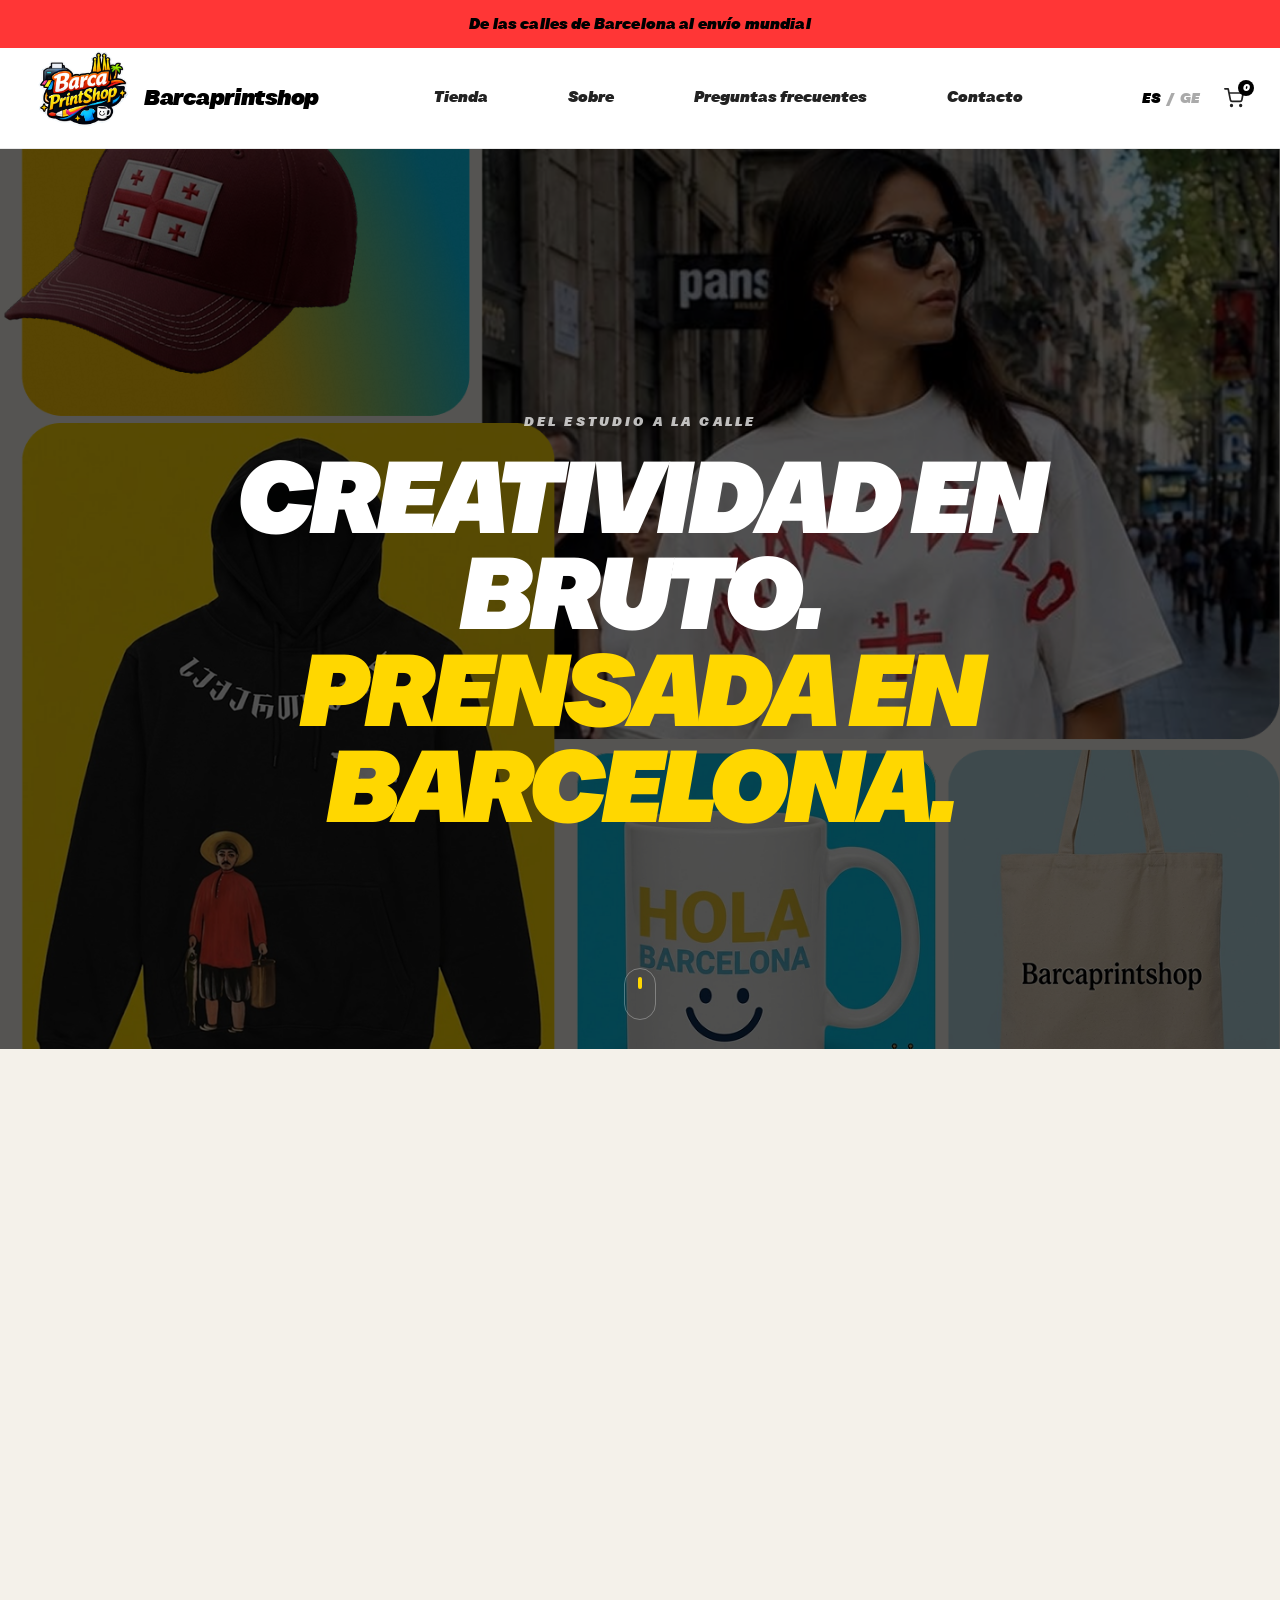
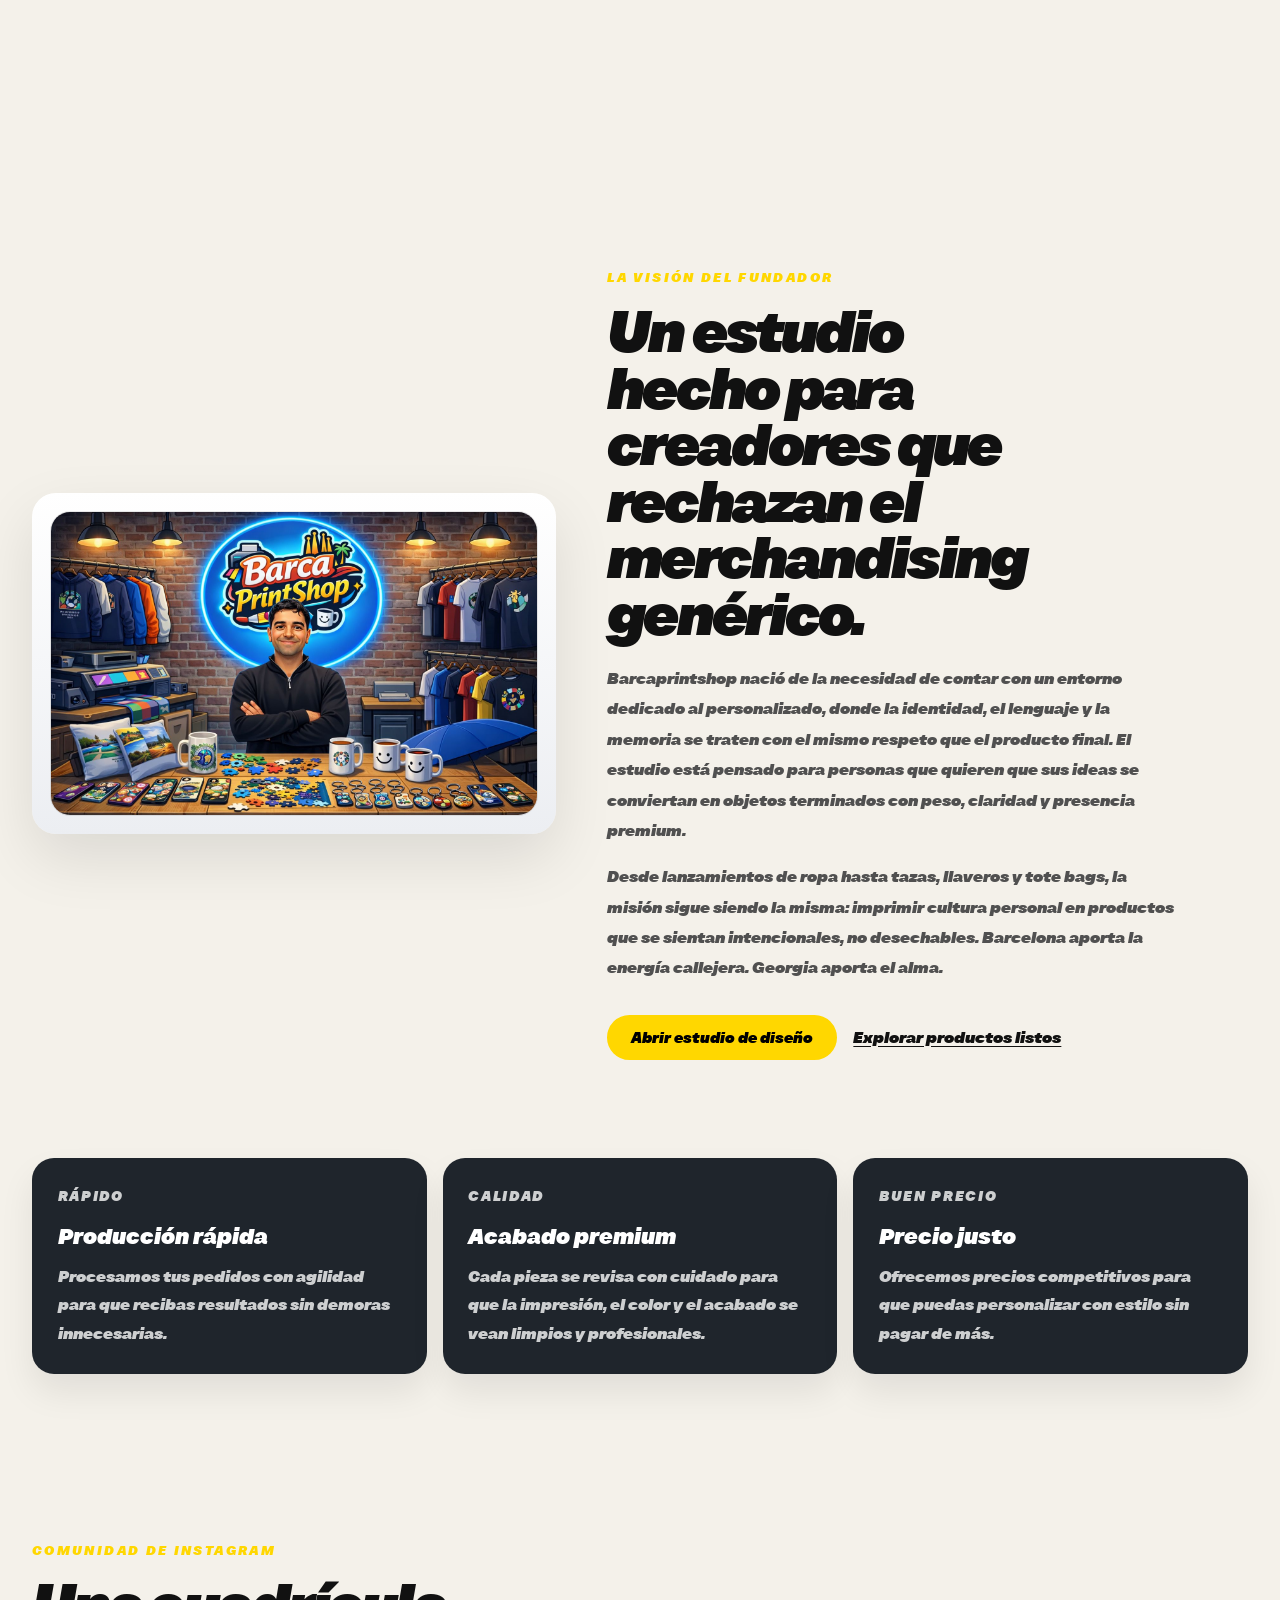
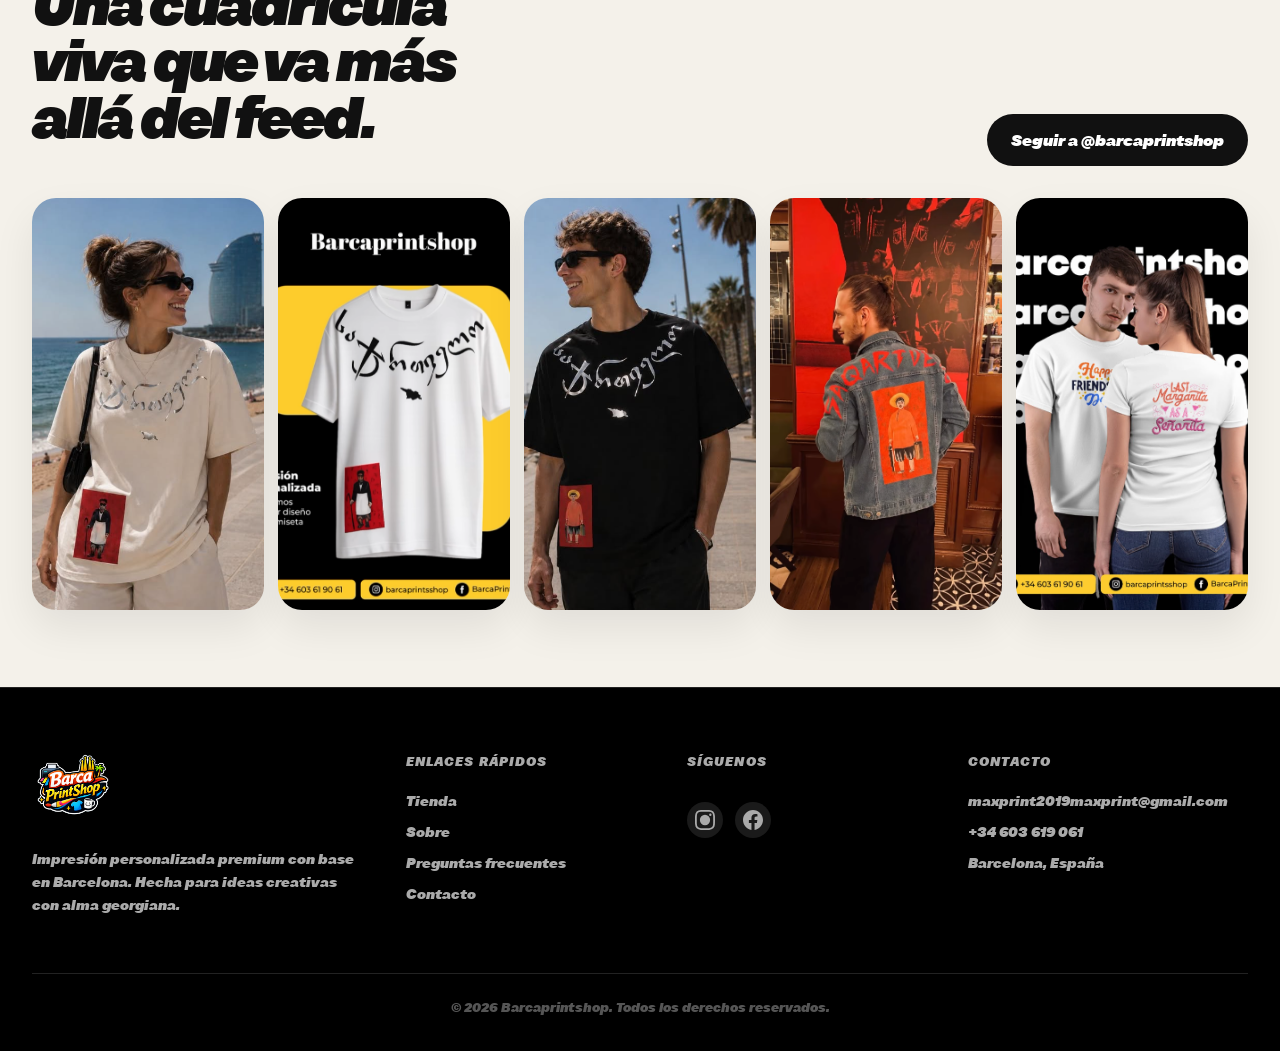
==== about.html @ f702f8ed "Add about us video to the project" ====
<!DOCTYPE html>
<html lang="es">
<head>
    <meta charset="UTF-8">
    <meta name="viewport" content="width=device-width, initial-scale=1.0">
    <meta name="description" content="Descubre la historia de Barcaprintshop: streetwear y artículos personalizados premium, nacidos en Barcelona y con raíces georgianas.">
    <meta name="robots" content="index, follow">
    <meta property="og:title" content="Sobre Barcaprintshop">
    <meta property="og:description" content="Del estudio a la calle: Barcaprintshop mezcla la cultura urbana de Barcelona con la herencia georgiana.">
    <meta property="og:type" content="website">
    <meta property="og:url" content="https://barcaprintshop.com/about.html">
    <meta property="og:image" content="images/heroimagefr.png">
    <meta name="twitter:card" content="summary_large_image">
    <meta name="twitter:title" content="Sobre Barcaprintshop">
    <meta name="twitter:description" content="Streetwear premium y artículos personalizados con energía de Barcelona y raíces georgianas.">
    <meta name="theme-color" content="#111111">

    <title>Sobre | Barcaprintshop</title>
    <link rel="icon" type="image/png" href="images/barclalogo.png">
    <link rel="canonical" href="https://barcaprintshop.com/about.html">
    <link rel="stylesheet" href="style.css">
    <link rel="stylesheet" href="about.css">
</head>
<body class="about-page">

    <div class="announce-bar" role="banner" aria-label="Anuncios">
        <div class="announce-msg" id="announce-msg">
            <span data-es="De las calles de Barcelona al envío mundial" data-ge="ბარსელონის ქუჩებიდან მსოფლიო მიწოდებამდე">
                <svg width="20" height="20" viewBox="0 0 20 20" fill="none" style="vertical-align:middle;margin-right:6px;">
                    <circle cx="10" cy="10" r="9" stroke="#111" stroke-width="2" fill="none"/>
                    <rect x="9.2" y="4" width="1.6" height="6.5" rx="0.8" fill="#111"/>
                    <rect x="10.1" y="10.1" width="5.2" height="1.6" rx="0.8" transform="rotate(45 10.1 10.1)" fill="#111"/>
                </svg>
                De las calles de Barcelona al envío mundial
            </span>
        </div>
    </div>

    <header class="navbar" id="navbar">
        <div class="navbar-container">
            <a href="index.html" class="navbar-logo">
                <div class="brand-wrapper">
                    <img src="images/barclalogo.png" alt="Logotipo de Barcaprintshop" class="logo-img">
                    <span class="brand-name">Barcaprintshop</span>
                </div>
            </a>

            <nav class="nav-menu" aria-label="Navegación principal">
                <a href="index.html#shop" class="nav-link" data-es="Tienda" data-ge="მაღაზია">Tienda</a>
                <a href="about.html" class="nav-link" data-es="Sobre" data-ge="ჩვენს შესახებ">Sobre</a>
                <a href="index.html#faq" class="nav-link" data-es="Preguntas frecuentes" data-ge="ხშირად დასმული კითხვები">Preguntas frecuentes</a>
                <a href="index.html#contact" class="nav-link" data-es="Contacto" data-ge="კონტაქტი">Contacto</a>
            </nav>

            <div class="navbar-actions">
                <div class="lang-switcher" role="group" aria-label="Idioma">
                    <button class="lang-btn active" data-lang="es">ES</button>
                    <span class="lang-sep">/</span>
                    <button class="lang-btn" data-lang="ge">GE</button>
                </div>

                <button class="cart-btn" aria-label="Carrito de compra">
                    <svg width="20" height="20" viewBox="0 0 24 24" fill="none" stroke="currentColor" stroke-width="2" stroke-linecap="round" stroke-linejoin="round">
                        <circle cx="9" cy="21" r="1"></circle>
                        <circle cx="20" cy="21" r="1"></circle>
                        <path d="M1 1h4l2.68 13.39a2 2 0 0 0 2 1.61h9.72a2 2 0 0 0 2-1.61L23 6H6"></path>
                    </svg>
                    <span class="cart-count">0</span>
                </button>

                <button class="hamburger" aria-label="Abrir menú" aria-expanded="false">
                    <span></span>
                    <span></span>
                    <span></span>
                </button>
            </div>
        </div>
    </header>

    <div class="mobile-menu" aria-hidden="true">
        <nav class="mobile-nav">
            <a href="index.html#shop" class="mobile-nav-link" data-es="Tienda" data-ge="მაღაზია">Tienda</a>
            <a href="about.html" class="mobile-nav-link" data-es="Sobre" data-ge="ჩვენს შესახებ">Sobre</a>
            <a href="index.html#faq" class="mobile-nav-link" data-es="Preguntas frecuentes" data-ge="ხშირად დასმული კითხვები">Preguntas frecuentes</a>
            <a href="index.html#contact" class="mobile-nav-link" data-es="Contacto" data-ge="კონტაქტი">Contacto</a>
        </nav>
    </div>

    <main>
        <section class="about-film-hero" id="about-film-hero">
            <div class="about-film-stage">
                <div class="about-film-frame" id="about-film-frame">
                    <video class="about-film-video" preload="auto" playsinline muted loop autoplay poster="images/heroimage.png">
                        <source src="videos/aboutus.mp4" type="video/mp4">
                    </video>
                    <div class="about-film-overlay"></div>
                    <div class="about-film-copy">
                        <p class="about-film-kicker" data-es="Del estudio a la calle" data-ge="სტუდიიდან ქუჩებამდე">Del estudio a la calle</p>
                        <h1 class="about-film-title">
                            <span class="about-film-title-white" data-es="CREATIVIDAD EN BRUTO." data-ge="ულიმიტო კრეატიულობა">CREATIVIDAD EN BRUTO.</span>
                            <span class="about-film-title-yellow" data-es="PRENSADA EN BARCELONA." data-ge="ბარსელონაში.">PRENSADA EN BARCELONA.</span>
                        </h1>
                    </div>
                    <div class="about-film-scroll" aria-hidden="true">
                        <span></span>
                    </div>
                </div>
            </div>
        </section>

        <section class="about-founder about-section-shell">
            <div class="about-founder-grid">
                <div class="about-founder-copy about-scroll-in">
                    <p class="about-foundation-label" data-es="La visión del fundador" data-ge="დამფუძნებლის ხედვა">La visión del fundador</p>
                    <h2 class="about-founder-title" data-es="Un estudio hecho para creadores que rechazan el merchandising genérico." data-ge="სტუდია, რომელიც შექმნილია შემოქმედებისთვის, ვინც უარს ამბობს გენერიკულ მერჩენდაიზზე.">Un estudio hecho para creadores que rechazan el merchandising genérico.</h2>
                    <p class="about-founder-lead" data-es="Barcaprintshop nació de la necesidad de contar con un entorno dedicado al personalizado, donde la identidad, el lenguaje y la memoria se traten con el mismo respeto que el producto final. El estudio está pensado para personas que quieren que sus ideas se conviertan en objetos terminados con peso, claridad y presencia premium." data-ge="Barcaprintshop დაიბადა პერსონალიზებულ სამუშაო სივრცეზე მოთხოვნილებიდან, სადაც იდენტობას, ენასა და მეხსიერებას ისეთივე პატივისცემით ეპყრობიან, როგორც საბოლოო პროდუქტს. სტუდია გათვლილია ადამიანებზე, რომელთაც სურთ, რომ მათი იდეები იქცეს დასრულებულ ობიექტებად, რომლებსაც აქვთ სიმძიმე, სიცხადე და პრემიუმ იერი.">
                        Barcaprintshop nació de la necesidad de contar con un entorno dedicado al personalizado, donde la identidad, el lenguaje y la memoria se traten con el mismo respeto que el producto final. El estudio está pensado para personas que quieren que sus ideas se conviertan en objetos terminados con peso, claridad y presencia premium.
                    </p>
                    <p class="about-founder-body" data-es="Desde lanzamientos de ropa hasta tazas, llaveros y tote bags, la misión sigue siendo la misma: imprimir cultura personal en productos que se sientan intencionales, no desechables. Barcelona aporta la energía callejera. Georgia aporta el alma." data-ge="ტანსაცმლის კოლექციებიდან ფინჯნებამდე, გასაღების საკიდებამდე და ტოტე ჩანთებამდე, მისია იგივე რჩება: პირადი კულტურის გადატანა პროდუქტებში, რომლებიც მიზანმიმართულად და არა ერთჯერადად იგრძნობა. ბარსელონა ქუჩის ენერგიას აძლევს, საქართველო კი სულს.">
                        Desde lanzamientos de ropa hasta tazas, llaveros y tote bags, la misión sigue siendo la misma: imprimir cultura personal en productos que se sientan intencionales, no desechables. Barcelona aporta la energía callejera. Georgia aporta el alma.
                    </p>
                    <div class="about-founder-actions">
                        <a href="designer.html" class="btn btn-yellow" data-es="Abrir estudio de diseño" data-ge="დიზაინის სტუდიის გახსნა">Abrir estudio de diseño</a>
                        <a href="index.html#shop" class="about-founder-link" data-es="Explorar productos listos" data-ge="მზად პროდუქციების დათვალიერება">Explorar productos listos</a>
                    </div>
                </div>
                <div class="about-founder-card about-scroll-in">
                    <div class="about-founder-media">
                        <img src="images/index-end.jpeg" alt="Entorno del estudio del fundador en Barcaprintshop">
                    </div>
                </div>
            </div>
        </section>

        <section class="about-values about-section-shell">
            <div class="about-values-grid">
                <article class="about-value-card about-scroll-in">
                    <p class="about-value-number" data-es="Rápido" data-ge="სწრაფი">Rápido</p>
                    <h3 data-es="Producción rápida" data-ge="სწრაფი წარმოება">Producción rápida</h3>
                    <p data-es="Procesamos tus pedidos con agilidad para que recibas resultados sin demoras innecesarias." data-ge="შეკვეთებს სწრაფად ვამუშავებთ, რათა შედეგი ზედმეტი დაგვიანების გარეშე მიიღო.">Procesamos tus pedidos con agilidad para que recibas resultados sin demoras innecesarias.</p>
                </article>
                <article class="about-value-card about-scroll-in">
                    <p class="about-value-number" data-es="Calidad" data-ge="ხარისხი">Calidad</p>
                    <h3 data-es="Acabado premium" data-ge="პრემიუმ დასრულება">Acabado premium</h3>
                    <p data-es="Cada pieza se revisa con cuidado para que la impresión, el color y el acabado se vean limpios y profesionales." data-ge="ყოველი პროდუქტი ყურადღებით მოწმდება, რათა ბეჭდვა, ფერი და დასრულება სუფთა და პროფესიონალური იყოს.">Cada pieza se revisa con cuidado para que la impresión, el color y el acabado se vean limpios y profesionales.</p>
                </article>
                <article class="about-value-card about-scroll-in">
                    <p class="about-value-number" data-es="Buen precio" data-ge="კარგი ფასი">Buen precio</p>
                    <h3 data-es="Precio justo" data-ge="სამართლიანი ფასი">Precio justo</h3>
                    <p data-es="Ofrecemos precios competitivos para que puedas personalizar con estilo sin pagar de más." data-ge="ვთავაზობთ კონკურენტულ ფასებს, რათა სტილით გააკეთო პერსონალიზაცია და ზედმეტი არ გადაიხადო.">Ofrecemos precios competitivos para que puedas personalizar con estilo sin pagar de más.</p>
                </article>
            </div>
        </section>

        <section class="about-community about-section-shell">
            <div class="about-community-head about-scroll-in">
                <div class="about-community-copy">
                    <p class="about-foundation-label" data-es="Comunidad de Instagram" data-ge="ინსტაგრამ საზოგადოება">Comunidad de Instagram</p>
                    <h2 class="about-community-title" data-es="Una cuadrícula viva que va más allá del feed." data-ge="ცოცხალი ბადე, რომელიც ფიდს სცდება.">Una cuadrícula viva que va más allá del feed.</h2>
                </div>
                <a href="https://instagram.com/barcaprintshop" target="_blank" rel="noopener noreferrer" class="about-follow-btn" data-es="Seguir a @barcaprintshop" data-ge="გამოგვყევი @barcaprintshop">Seguir a @barcaprintshop</a>
            </div>

            <div class="about-community-grid" aria-label="Destacados de Instagram de Barcaprintshop">
                <a href="https://instagram.com/barcaprintshop" target="_blank" rel="noopener noreferrer" class="about-community-card about-scroll-in">
                    <img src="images/instapost1.PNG" alt="Camiseta editorial con corazón en Passeig de Gracia">
                    <span class="about-community-overlay" aria-hidden="true">
                        <svg width="26" height="26" viewBox="0 0 24 24" fill="currentColor"><path d="M12 2.163c3.204 0 3.584.012 4.85.07 3.252.148 4.771 1.691 4.919 4.919.058 1.265.069 1.645.069 4.849 0 3.205-.012 3.584-.069 4.849-.149 3.225-1.664 4.771-4.919 4.919-1.266.058-1.644.07-4.85.07-3.204 0-3.584-.012-4.849-.07-3.26-.149-4.771-1.699-4.919-4.92-.058-1.265-.07-1.644-.07-4.849 0-3.204.013-3.583.07-4.849.149-3.227 1.664-4.771 4.919-4.919 1.266-.057 1.645-.069 4.849-.069zm0-2.163c-3.259 0-3.667.014-4.947.072-4.358.2-6.78 2.618-6.98 6.98-.059 1.281-.073 1.689-.073 4.948 0 3.259.014 3.668.072 4.948.2 4.358 2.618 6.78 6.98 6.98 1.281.058 1.689.072 4.948.072 3.259 0 3.668-.014 4.948-.072 4.354-.2 6.782-2.618 6.979-6.98.059-1.28.073-1.689.073-4.948 0-3.259-.014-3.667-.072-4.947-.196-4.354-2.617-6.78-6.979-6.98-1.281-.059-1.69-.073-4.949-.073zM5.838 12a6.162 6.162 0 1 1 12.324 0 6.162 6.162 0 0 1-12.324 0zM12 16a4 4 0 1 1 0-8 4 4 0 0 1 0 8zm4.965-10.322a1.44 1.44 0 1 1 2.881.001 1.44 1.44 0 0 1-2.881-.001z"/></svg>
                    </span>
                </a>
                <a href="https://instagram.com/barcaprintshop" target="_blank" rel="noopener noreferrer" class="about-community-card about-scroll-in">
                    <img src="images/instapost4.PNG" alt="Camiseta blanca en exhibición con banner de fondo negro">
                    <span class="about-community-overlay" aria-hidden="true">
                        <svg width="26" height="26" viewBox="0 0 24 24" fill="currentColor"><path d="M12 2.163c3.204 0 3.584.012 4.85.07 3.252.148 4.771 1.691 4.919 4.919.058 1.265.069 1.645.069 4.849 0 3.205-.012 3.584-.069 4.849-.149 3.225-1.664 4.771-4.919 4.919-1.266.058-1.644.07-4.85.07-3.204 0-3.584-.012-4.849-.07-3.26-.149-4.771-1.699-4.919-4.92-.058-1.265-.07-1.644-.07-4.849 0-3.204.013-3.583.07-4.849.149-3.227 1.664-4.771 4.919-4.919 1.266-.057 1.645-.069 4.849-.069zm0-2.163c-3.259 0-3.667.014-4.947.072-4.358.2-6.78 2.618-6.98 6.98-.059 1.281-.073 1.689-.073 4.948 0 3.259.014 3.668.072 4.948.2 4.358 2.618 6.78 6.98 6.98 1.281.058 1.689.072 4.948.072 3.259 0 3.668-.014 4.948-.072 4.354-.2 6.782-2.618 6.979-6.98.059-1.28.073-1.689.073-4.948 0-3.259-.014-3.667-.072-4.947-.196-4.354-2.617-6.78-6.979-6.98-1.281-.059-1.69-.073-4.949-.073zM5.838 12a6.162 6.162 0 1 1 12.324 0 6.162 6.162 0 0 1-12.324 0zM12 16a4 4 0 1 1 0-8 4 4 0 0 1 0 8zm4.965-10.322a1.44 1.44 0 1 1 2.881.001 1.44 1.44 0 0 1-2.881-.001z"/></svg>
                    </span>
                </a>
                <a href="https://instagram.com/barcaprintshop" target="_blank" rel="noopener noreferrer" class="about-community-card about-scroll-in">
                    <img src="images/instapost2.PNG" alt="Camiseta negra con palmeras">
                    <span class="about-community-overlay" aria-hidden="true">
                        <svg width="26" height="26" viewBox="0 0 24 24" fill="currentColor"><path d="M12 2.163c3.204 0 3.584.012 4.85.07 3.252.148 4.771 1.691 4.919 4.919.058 1.265.069 1.645.069 4.849 0 3.205-.012 3.584-.069 4.849-.149 3.225-1.664 4.771-4.919 4.919-1.266.058-1.644.07-4.85.07-3.204 0-3.584-.012-4.849-.07-3.26-.149-4.771-1.699-4.919-4.92-.058-1.265-.07-1.644-.07-4.849 0-3.204.013-3.583.07-4.849.149-3.227 1.664-4.771 4.919-4.919 1.266-.057 1.645-.069 4.849-.069zm0-2.163c-3.259 0-3.667.014-4.947.072-4.358.2-6.78 2.618-6.98 6.98-.059 1.281-.073 1.689-.073 4.948 0 3.259.014 3.668.072 4.948.2 4.358 2.618 6.78 6.98 6.98 1.281.058 1.689.072 4.948.072 3.259 0 3.668-.014 4.948-.072 4.354-.2 6.782-2.618 6.979-6.98.059-1.28.073-1.689.073-4.948 0-3.259-.014-3.667-.072-4.947-.196-4.354-2.617-6.78-6.979-6.98-1.281-.059-1.69-.073-4.949-.073zM5.838 12a6.162 6.162 0 1 1 12.324 0 6.162 6.162 0 0 1-12.324 0zM12 16a4 4 0 1 1 0-8 4 4 0 0 1 0 8zm4.965-10.322a1.44 1.44 0 1 1 2.881.001 1.44 1.44 0 0 1-2.881-.001z"/></svg>
                    </span>
                </a>
                <a href="https://instagram.com/barcaprintshop" target="_blank" rel="noopener noreferrer" class="about-community-card about-scroll-in">
                    <img src="images/instapost5.PNG" alt="Chaqueta vaquera personalizada con arte rojo intenso">
                    <span class="about-community-overlay" aria-hidden="true">
                        <svg width="26" height="26" viewBox="0 0 24 24" fill="currentColor"><path d="M12 2.163c3.204 0 3.584.012 4.85.07 3.252.148 4.771 1.691 4.919 4.919.058 1.265.069 1.645.069 4.849 0 3.205-.012 3.584-.069 4.849-.149 3.225-1.664 4.771-4.919 4.919-1.266.058-1.644.07-4.85.07-3.204 0-3.584-.012-4.849-.07-3.26-.149-4.771-1.699-4.919-4.92-.058-1.265-.07-1.644-.07-4.849 0-3.204.013-3.583.07-4.849.149-3.227 1.664-4.771 4.919-4.919 1.266-.057 1.645-.069 4.849-.069zm0-2.163c-3.259 0-3.667.014-4.947.072-4.358.2-6.78 2.618-6.98 6.98-.059 1.281-.073 1.689-.073 4.948 0 3.259.014 3.668.072 4.948.2 4.358 2.618 6.78 6.98 6.98 1.281.058 1.689.072 4.948.072 3.259 0 3.668-.014 4.948-.072 4.354-.2 6.782-2.618 6.979-6.98.059-1.28.073-1.689.073-4.948 0-3.259-.014-3.667-.072-4.947-.196-4.354-2.617-6.78-6.979-6.98-1.281-.059-1.69-.073-4.949-.073zM5.838 12a6.162 6.162 0 1 1 12.324 0 6.162 6.162 0 0 1-12.324 0zM12 16a4 4 0 1 1 0-8 4 4 0 0 1 0 8zm4.965-10.322a1.44 1.44 0 1 1 2.881.001 1.44 1.44 0 0 1-2.881-.001z"/></svg>
                    </span>
                </a>
                <a href="https://instagram.com/barcaprintshop" target="_blank" rel="noopener noreferrer" class="about-community-card about-scroll-in">
                    <img src="images/instapost3.PNG" alt="Gráfico promocional de camisetas blanca y negra con pies amarillos">
                    <span class="about-community-overlay" aria-hidden="true">
                        <svg width="26" height="26" viewBox="0 0 24 24" fill="currentColor"><path d="M12 2.163c3.204 0 3.584.012 4.85.07 3.252.148 4.771 1.691 4.919 4.919.058 1.265.069 1.645.069 4.849 0 3.205-.012 3.584-.069 4.849-.149 3.225-1.664 4.771-4.919 4.919-1.266.058-1.644.07-4.85.07-3.204 0-3.584-.012-4.849-.07-3.26-.149-4.771-1.699-4.919-4.92-.058-1.265-.07-1.644-.07-4.849 0-3.204.013-3.583.07-4.849.149-3.227 1.664-4.771 4.919-4.919 1.266-.057 1.645-.069 4.849-.069zm0-2.163c-3.259 0-3.667.014-4.947.072-4.358.2-6.78 2.618-6.98 6.98-.059 1.281-.073 1.689-.073 4.948 0 3.259.014 3.668.072 4.948.2 4.358 2.618 6.78 6.98 6.98 1.281.058 1.689.072 4.948.072 3.259 0 3.668-.014 4.948-.072 4.354-.2 6.782-2.618 6.979-6.98.059-1.28.073-1.689.073-4.948 0-3.259-.014-3.667-.072-4.947-.196-4.354-2.617-6.78-6.979-6.98-1.281-.059-1.69-.073-4.949-.073zM5.838 12a6.162 6.162 0 1 1 12.324 0 6.162 6.162 0 0 1-12.324 0zM12 16a4 4 0 1 1 0-8 4 4 0 0 1 0 8zm4.965-10.322a1.44 1.44 0 1 1 2.881.001 1.44 1.44 0 0 1-2.881-.001z"/></svg>
                    </span>
                </a>
            </div>

            <div class="about-community-mobile-cta">
                <a href="https://instagram.com/barcaprintshop" target="_blank" rel="noopener noreferrer" class="about-follow-btn about-follow-btn-full" data-es="Seguir a @barcaprintshop" data-ge="გამოგვყევი @barcaprintshop">Seguir a @barcaprintshop</a>
            </div>
        </section>
    </main>

    <footer class="footer" id="contact">
        <div class="footer-container">
            <div class="footer-content">
                <div class="footer-section">
                    <img src="images/barclalogo.png" alt="Barcaprintshop" class="footer-logo">
                    <p data-es="Impresión personalizada premium con base en Barcelona. Hecha para ideas creativas con alma georgiana." data-ge="პრემიუმ კასტომ პრინტინგი ბარსელონაში. შექმნილი კრეატიული იდეებისთვის ქართული სულით.">
                        Impresión personalizada premium con base en Barcelona.<br>Hecha para ideas creativas con alma georgiana.
                    </p>
                </div>

                <div class="footer-section">
                    <h4 data-es="Enlaces rápidos" data-ge="სწრაფი ბმულები">Enlaces rápidos</h4>
                    <ul>
                        <li><a href="index.html#shop" data-es="Tienda" data-ge="მაღაზია">Tienda</a></li>
                        <li><a href="about.html" data-es="Sobre" data-ge="ჩვენს შესახებ">Sobre</a></li>
                        <li><a href="index.html#faq" data-es="Preguntas frecuentes" data-ge="ხშირად დასმული კითხვები">Preguntas frecuentes</a></li>
                        <li><a href="index.html#contact" data-es="Contacto" data-ge="კონტაქტი">Contacto</a></li>
                    </ul>
                </div>

                <div class="footer-section">
                    <h4 data-es="Síguenos" data-ge="გამოგვყევით">Síguenos</h4>
                    <div class="social-links">
                        <a href="https://instagram.com/barcaprintshop" target="_blank" rel="noopener noreferrer" aria-label="Instagram">
                            <svg width="20" height="20" viewBox="0 0 24 24" fill="currentColor"><path d="M12 2.163c3.204 0 3.584.012 4.85.07 3.252.148 4.771 1.691 4.919 4.919.058 1.265.069 1.645.069 4.849 0 3.205-.012 3.584-.069 4.849-.149 3.225-1.664 4.771-4.919 4.919-1.266.058-1.644.07-4.85.07-3.204 0-3.584-.012-4.849-.07-3.26-.149-4.771-1.699-4.919-4.92-.058-1.265-.07-1.644-.07-4.849 0-3.204.013-3.583.07-4.849.149-3.227 1.664-4.771 4.919-4.919 1.266-.057 1.645-.069 4.849-.069zm0-2.163c-3.259 0-3.667.014-4.947.072-4.358.2-6.78 2.618-6.98 6.98-.059 1.281-.073 1.689-.073 4.948 0 3.259.014 3.668.072 4.948.2 4.358 2.618 6.78 6.98 6.98 1.281.058 1.689.072 4.948.072 3.259 0 3.668-.014 4.948-.072 4.354-.2 6.782-2.618 6.979-6.98.059-1.28.073-1.689.073-4.948 0-3.259-.014-3.667-.072-4.947-.196-4.354-2.617-6.78-6.979-6.98-1.281-.059-1.69-.073-4.949-.073zM5.838 12a6.162 6.162 0 1 1 12.324 0 6.162 6.162 0 0 1-12.324 0zM12 16a4 4 0 1 1 0-8 4 4 0 0 1 0 8zm4.965-10.322a1.44 1.44 0 1 1 2.881.001 1.44 1.44 0 0 1-2.881-.001z"/></svg>
                        </a>
                        <a href="https://facebook.com/barcaprintshop" target="_blank" rel="noopener noreferrer" aria-label="Facebook">
                            <svg width="20" height="20" viewBox="0 0 24 24" fill="currentColor"><path d="M24 12.073c0-6.627-5.373-12-12-12s-12 5.373-12 12c0 5.99 4.388 10.954 10.125 11.854v-8.385H7.078v-3.47h3.047V9.43c0-3.007 1.792-4.669 4.533-4.669 1.312 0 2.686.235 2.686.235v2.953H15.83c-1.491 0-1.956.925-1.956 1.874v2.25h3.328l-.532 3.47h-2.796v8.385C19.612 23.027 24 18.062 24 12.073z"/></svg>
                        </a>
        
                    </div>
                </div>

                <div class="footer-section">
                    <h4 data-es="Contacto" data-ge="კონტაქტი">Contacto</h4>
                    <p><a href="mailto:maxprint2019maxprint@gmail.com">maxprint2019maxprint@gmail.com</a></p>
                    <p><a href="tel:+34603619061">+34 603 619 061</a></p>
                    <p data-es="Barcelona, España" data-ge="ბარსელონა, ესპანეთი">Barcelona, España</p>
                </div>
            </div>

            <div class="footer-bottom">
                <p data-es="© 2026 Barcaprintshop. Todos los derechos reservados." data-ge="© 2026 Barcaprintshop. ყველა უფლება დაცულია.">
                    © 2026 Barcaprintshop. Todos los derechos reservados.
                </p>
            </div>
        </div>
    </footer>

    <script>
        const langBtns = document.querySelectorAll('.lang-btn');
        const hamburger = document.querySelector('.hamburger');
        const mobileMenu = document.querySelector('.mobile-menu');
        const scrollItems = document.querySelectorAll('.about-scroll-in');
        const filmHero = document.getElementById('about-film-hero');
        const filmFrame = document.getElementById('about-film-frame');

        let currentLang = 'es';

        const pageMeta = {
            es: {
                title: 'Sobre | Barcaprintshop',
                description: 'Descubre la historia de Barcaprintshop: streetwear y artículos personalizados premium, nacidos en Barcelona y con raíces georgianas.',
                ogTitle: 'Sobre Barcaprintshop',
                ogDescription: 'Del estudio a la calle: Barcaprintshop mezcla la cultura urbana de Barcelona con la herencia georgiana.',
                twitterTitle: 'Sobre Barcaprintshop',
                twitterDescription: 'Streetwear premium y artículos personalizados con energía de Barcelona y raíces georgianas.'
            },
            ge: {
                title: 'ჩვენს შესახებ | Barcaprintshop',
                description: 'გაიგე Barcaprintshop-ის ისტორია: პრემიუმ ქუჩის სტილი და პერსონალიზებული ნივთები, დაბადებული ბარსელონაში და ფესვგადგმული საქართველოში.',
                ogTitle: 'Barcaprintshop-ის შესახებ',
                ogDescription: 'სტუდიიდან ქუჩამდე: Barcaprintshop აერთიანებს ბარსელონის ურბანულ კულტურას და ქართულ მემკვიდრეობას.',
                twitterTitle: 'Barcaprintshop-ის შესახებ',
                twitterDescription: 'პრემიუმ ქუჩის სტილი და პერსონალიზებული ნივთები ბარსელონის ენერგიით და ქართული ფესვებით.'
            }
        };

        function updateLanguage(lang) {
            document.querySelectorAll('[data-es]').forEach(el => {
                const value = el.dataset[lang] || el.dataset.es;
                if (el.tagName === 'INPUT' || el.tagName === 'TEXTAREA') {
                    el.placeholder = value;
                } else {
                    el.innerHTML = value;
                }
            });
            document.documentElement.lang = lang === 'ge' ? 'ka' : 'es';

            const meta = pageMeta[lang] || pageMeta.es;
            document.title = meta.title;
            const description = document.querySelector('meta[name="description"]');
            const ogTitle = document.querySelector('meta[property="og:title"]');
            const ogDescription = document.querySelector('meta[property="og:description"]');
            const twitterTitle = document.querySelector('meta[name="twitter:title"]');
            const twitterDescription = document.querySelector('meta[name="twitter:description"]');
            if (description) description.setAttribute('content', meta.description);
            if (ogTitle) ogTitle.setAttribute('content', meta.ogTitle);
            if (ogDescription) ogDescription.setAttribute('content', meta.ogDescription);
            if (twitterTitle) twitterTitle.setAttribute('content', meta.twitterTitle);
            if (twitterDescription) twitterDescription.setAttribute('content', meta.twitterDescription);
        }

        langBtns.forEach(btn => {
            btn.addEventListener('click', () => {
                currentLang = btn.dataset.lang;
                langBtns.forEach(item => item.classList.remove('active'));
                btn.classList.add('active');
                updateLanguage(currentLang);
            });
        });

        if (hamburger && mobileMenu) {
            hamburger.addEventListener('click', () => {
                const open = mobileMenu.classList.toggle('active');
                hamburger.classList.toggle('active', open);
                hamburger.setAttribute('aria-expanded', String(open));
                mobileMenu.setAttribute('aria-hidden', String(!open));
            });

            document.querySelectorAll('.mobile-nav-link').forEach(link => {
                link.addEventListener('click', () => {
                    mobileMenu.classList.remove('active');
                    hamburger.classList.remove('active');
                    hamburger.setAttribute('aria-expanded', 'false');
                    mobileMenu.setAttribute('aria-hidden', 'true');
                });
            });
        }

        function updateHeroProgress() {
            if (!filmHero || !filmFrame || window.innerWidth <= 768) return;
            const rect = filmHero.getBoundingClientRect();
            const total = Math.max(1, filmHero.offsetHeight - window.innerHeight);
            const progress = Math.max(0, Math.min(1, -rect.top / total));
            filmHero.style.setProperty('--hero-progress', progress.toFixed(4));
        }

        window.addEventListener('scroll', () => {
            const navbar = document.getElementById('navbar');
            if (navbar) {
                navbar.classList.toggle('scrolled', window.scrollY > 32);
            }
            updateHeroProgress();
        }, { passive: true });

        window.addEventListener('resize', updateHeroProgress, { passive: true });

        const observer = new IntersectionObserver((entries) => {
            entries.forEach(entry => {
                if (entry.isIntersecting) {
                    entry.target.classList.add('in-view');
                    observer.unobserve(entry.target);
                }
            });
        }, { threshold: 0.14, rootMargin: '0px 0px -40px 0px' });

        scrollItems.forEach(item => observer.observe(item));
        updateHeroProgress();
        updateLanguage(currentLang);
    </script>
</body>
</html>
---- style.css ----
/* ============================================================
   BARCAPRINTSHOP — STYLESHEET
   GelatoSans local font + Gelato-inspired clean layout
   ============================================================ */

/* ── Local Font: GelatoSans ─────────────────────────────── */
@font-face {
    font-family: 'TT Neoris';
    src: url('fonts/TT Neoris.woff2') format('woff2');
    font-weight: 400;
    font-style: normal;
    font-display: swap;
}

/* ── Design Tokens ──────────────────────────────────────── */
:root {
    --black:       #000000;
    --yellow:      #FFD700;
    --star-yellow: #FBBC04;
    --white:       #FFFFFF;
    --gray-50:     #FAFAFA;
    --gray-100:    #F4F4F4;
    --gray-200:    #E8E8E8;
    --gray-400:    #AAAAAA;
    --gray-600:    #666666;
    --gray-800:    #222222;

    --font: 'TT Neoris', -apple-system, BlinkMacSystemFont, 'Segoe UI', sans-serif;

    --r-sm:  8px;
    --r-md:  14px;
    --r-lg:  24px;
    --r-pill: 999px;

    --shadow-sm: 0 1px 4px rgba(0,0,0,.08);
    --shadow-md: 0 4px 16px rgba(0,0,0,.12);
    --shadow-lg: 0 8px 32px rgba(0,0,0,.18);

    --ease: 0.25s ease;
}

/* ── Reset ──────────────────────────────────────────────── */
*, *::before, *::after { box-sizing: border-box; margin: 0; padding: 0; }
html { scroll-behavior: smooth; }

body {
    font-family: var(--font);
    font-size: 1rem;
    line-height: 1.6;
    color: var(--gray-800);
    background: var(--white);
    -webkit-font-smoothing: antialiased;
}

a  { text-decoration: none; color: inherit; transition: color var(--ease); }
ul { list-style: none; }
img { max-width: 100%; height: auto; display: block; }

button {
    cursor: pointer;
    border: none;
    font-family: var(--font);
    transition: all var(--ease);
}

/* ── Focus ──────────────────────────────────────────────── */
:focus-visible { outline: 2px solid var(--yellow); outline-offset: 3px; }

/* ============================================================
   LOADING SCREEN & ANIMATIONS
   ============================================================ */
/* Keyframe animations */
@keyframes spin-slow {
    from { transform: rotate(0deg); }
    to { transform: rotate(360deg); }
}

@keyframes fade-in-scale {
    0% {
        opacity: 0;
        transform: scale(0.8);
    }
    100% {
        opacity: 1;
        transform: scale(1);
    }
}

@keyframes fade-out-up {
    0% {
        opacity: 1;
        transform: translateY(0);
    }
    100% {
        opacity: 0;
        transform: translateY(-30px);
    }
}

@keyframes slide-up-fade {
    0% {
        opacity: 0;
        transform: translateY(30px);
    }
    100% {
        opacity: 1;
        transform: translateY(0);
    }
}

@keyframes slide-left-fade {
    0% {
        opacity: 0;
        transform: translateX(40px);
    }
    100% {
        opacity: 1;
        transform: translateX(0);
    }
}

/* Loading Screen */
.loading-screen {
    position: fixed;
    top: 0;
    left: 0;
    width: 100%;
    height: 100vh;
    background: var(--white);
    display: flex;
    align-items: center;
    justify-content: center;
    z-index: 9999;
    pointer-events: none;
    animation: fade-out-up 0.8s ease-in-out 2.5s forwards;
}

.loading-screen.hidden {
    display: none;
}

.loading-container {
    display: flex;
    align-items: center;
    justify-content: center;
    flex-direction: column;
}

.loading-logo-wrapper {
    position: relative;
    width: 100px;
    height: 100px;
    display: flex;
    align-items: center;
    justify-content: center;
}

.loading-logo {
    width: 80px;
    height: 80px;
    object-fit: contain;
    animation: fade-in-scale 0.6s ease-out forwards;
    z-index: 1;
}

.loading-spinner {
    position: absolute;
    width: 120px;
    height: 120px;
    border: 2px solid rgba(0, 0, 0, 0.1);
    border-top: 2px solid var(--black);
    border-radius: 50%;
    animation: spin-slow 2s linear infinite;
}

/* Hero animations */
.hero-content {
    animation: slide-left-fade 0.8s ease-out 2.5s both;
}

.hero-headline {
    animation: slide-up-fade 0.8s ease-out 2.8s both;
}

.hero-subheadline {
    animation: slide-up-fade 0.8s ease-out 3.1s both;
}

.hero-ctas {
    animation: slide-up-fade 0.8s ease-out 3.4s both;
}

.google-reviews {
    animation: slide-up-fade 0.8s ease-out 3.7s both;
}

.hero-visual {
    animation: slide-left-fade 0.8s ease-out 2.5s both;
}

.hero-image {
    animation: fade-in-scale 0.8s ease-out 2.5s both;
}

/* Mobile optimizations */
@media (max-width: 768px) {
    .loading-logo-wrapper {
        width: 80px;
        height: 80px;
    }

    .loading-logo {
        width: 60px;
        height: 60px;
    }

    .loading-spinner {
        width: 100px;
        height: 100px;
    }

    .hero-content {
        animation: slide-up-fade 0.8s ease-out 2.5s both;
    }

    .hero-visual {
        animation: slide-up-fade 0.8s ease-out 2.5s both;
        margin-top: 1.5rem;
    }
}

/* ============================================================
   ANNOUNCEMENT BAR
   ============================================================ */
/* === ANNOUNCEMENT BAR (Refactored) === */
.announce-bar {
    height: 48px;
    background: #ff3636;
    position: sticky;
    top: 0;
    z-index: 901;
    width: 100%;
    display: flex;
    align-items: center;
    justify-content: center;
    overflow: hidden;
}

.announce-msg {
    width: 100vw;
    max-width: 100vw;
    height: 48px;
    display: flex;
    align-items: center;
    justify-content: center;
    gap: 10px;
    color: #000000;
    font-family: var(--font);
    font-size: 0.95rem;
    font-weight: 600;
    letter-spacing: 0.01em;
    text-align: center;
    padding: 0 24px;
    white-space: nowrap;
    transition: opacity 0.5s;
}
.announce-msg .ann-link {
    color: #000000;
    text-decoration: underline;
    text-underline-offset: 3px;
    opacity: 0.9;
    font-weight: 700;
    margin-left: 8px;
    transition: opacity 0.2s;
}
.announce-msg .ann-link:hover { opacity: 1; }

@media (max-width: 768px) {
    .announce-bar {
        height: 44px;
    }
    .announce-msg {
        height: 44px;
        font-size: 0.93rem;
        padding: 0 10vw;
        text-align: center;
        justify-content: center;
        width: 100vw;
        max-width: 100vw;
    }
}

@keyframes announce-cycle {
    0%, 32%   { transform: translateX(0);         }   /* hold msg1 */
    38%, 62%  { transform: translateX(-33.333%);  }   /* hold msg2 */
    68%, 100% { transform: translateX(-66.666%);  }   /* hold msg1-copy; loop resets invisibly */
}

@media (max-width: 768px) {


    /* Right actions */
    .navbar-actions {
        
        gap: 0.5rem !important;
    }


    .announce-bar {
        height: 49px;
    }
    .announce-track {
        width: 300%;
        min-width: 300vw;
        align-items: center;
        justify-content: center;
    }
    .announce-msg {
        height: 44px;
        font-size: 0.58rem;
        padding: 0 10vw;
        text-align: center;
        justify-content: center;
    }
}

/* ============================================================
   NAVBAR
   ============================================================ */
.navbar {
    position: sticky;
    top: 48px;   /* sits directly below the sticky announce bar */
    z-index: 900;
    background: var(--white);
    border-bottom: 1px solid var(--gray-200);
    transition: box-shadow var(--ease);
}
.navbar.scrolled { box-shadow: var(--shadow-md); }

.navbar-container {
    max-width: 1440px;
    margin: 0 auto;
    padding: 0 2rem;
    height: 100px;
    display: flex;
    align-items: center;
    gap: 2rem;
}

/* Logo */
.navbar-logo { display: flex; align-items: center; flex-shrink: 0; }
.brand-wrapper {
    display: flex;
    align-items: center;
    gap: 12px;
}
.logo-img {
    height: 100px;
    width: auto;
    object-fit: contain;
    transition: transform var(--ease);
}
.brand-name {
    font-family: inherit;
    color: #000000;
    font-weight: 800;
    font-size: 1.35rem;
    letter-spacing: -0.02em;
    line-height: 1;
    text-transform: none;
    white-space: nowrap;
}
.navbar-logo:hover .logo-img { transform: scale(1.04); }

/* Nav links – centered via flex-grow spacer trick */
.nav-menu {
    display: flex;
    align-items: center;
    gap: 2.5rem;
    flex: 1;
    justify-content: center;
}
.nav-link {
    font-size: 0.9375rem;   /* 15px */
    font-weight: 500;
    color: var(--gray-800);
    position: relative;
    padding: 0 20px 2px;
}
.nav-link::after {
    content: '';
    position: absolute;
    bottom: 0; left: 0;
    width: 0; height: 2px;
    background: var(--black);
    transition: width var(--ease);
}
.nav-link:hover::after { width: 100%; }

/* Right actions */
.navbar-actions {
    display: flex;
    align-items: center;
    gap: 1rem;
    flex-shrink: 0;
}

/* Language switcher */
.lang-switcher {
    display: flex;
    align-items: center;
    gap: 2px;
    font-size: 0.875rem;
    font-weight: 600;
}
.lang-sep { color: var(--gray-400); }
.lang-btn {
    background: none;
    color: var(--gray-400);
    font-size: 0.875rem;
    font-weight: 600;
    font-family: var(--font);
    padding: 2px 4px;
    border-radius: 4px;
}
.lang-btn.active { color: var(--black); }
.lang-btn:hover   { color: var(--black); }

/* Cart */
.cart-btn {
    position: relative;
    background: none;
    color: var(--gray-800);
    display: flex;
    align-items: center;
    padding: 4px;
}
.cart-btn:hover { color: var(--black); }
.cart-count {
    position: absolute;
    top: -4px; right: -6px;
    background: var(--black);
    color: var(--white);
    font-size: 0.65rem;
    font-weight: 700;
    width: 16px; height: 16px;
    border-radius: 50%;
    display: flex;
    align-items: center;
    justify-content: center;
    line-height: 1;
}

/* Hamburger */
.hamburger {
    display: none;
    flex-direction: column;
    gap: 5px;
    background: none;
    padding: 4px;
}
.hamburger span {
    width: 22px; height: 2px;
    background: var(--black);
    border-radius: 2px;
    transition: all var(--ease);
}
.hamburger.active span:nth-child(1) { transform: rotate(45deg) translate(5px, 5px); }
.hamburger.active span:nth-child(2) { opacity: 0; }
.hamburger.active span:nth-child(3) { transform: rotate(-45deg) translate(5px, -5px); }

/* Mobile menu */
.mobile-menu {
    display: none;
    position: fixed;
    top: 123px; right: 0;   /* 48px announce + 75px mobile navbar */
    width: min(300px, 100%);
    background: var(--white);
    box-shadow: var(--shadow-lg);
    z-index: 899;
}
.mobile-menu.active { display: block; }
.mobile-nav { display: flex; flex-direction: column; }
.mobile-nav-link {
    padding: 1rem 1.5rem;
    border-bottom: 1px solid var(--gray-200);
    font-weight: 500;
    font-size: 0.95rem;
}
.mobile-nav-link:hover { background: var(--gray-100); }

/* ============================================================
   BUTTONS
   ============================================================ */
.btn {
    display: inline-flex;
    align-items: center;
    justify-content: center;
    padding: 10px 22px;
    font-family: var(--font);
    font-size: 0.9375rem;   /* 15px */
    font-weight: 600;
    border-radius: var(--r-pill);
    transition: all var(--ease);
    white-space: nowrap;
    border: 2px solid transparent;
    line-height: 1.4;
}

.btn-primary {
    background: var(--black);
    color: var(--white);
    border-color: var(--black);
}
.btn-primary:hover {
    background: var(--gray-800);
    transform: translateY(-2px);
    box-shadow: var(--shadow-md);
}

.btn-secondary {
    background: transparent;
    color: var(--black);
    border-color: var(--black);
}
.btn-secondary:hover {
    background: var(--black);
    color: var(--white);
    transform: translateY(-2px);
}

.btn-yellow {
    background: var(--yellow);
    color: var(--black);
    border-color: var(--yellow);
}
.btn-yellow:hover {
    background: #e6c200;
    border-color: #e6c200;
    transform: translateY(-2px);
    box-shadow: var(--shadow-md);
}

/* ============================================================
   HERO
   ============================================================ */
.hero {
    padding: 0rem 2rem 2rem;
    background: var(--white);
    min-height: calc(100vh - 68px);
    display: flex;
    align-items: center;
}

.hero-container {
    max-width: 1440px;
    margin: 0 auto;
    width: 100%;
    display: grid;
    grid-template-columns: 1fr 1.1fr;
    gap: 3rem;
    align-items: center;
}

.hero-content {
    display: flex;
    flex-direction: column;
    gap: 1.5rem;
}

/* Headline uses the 2rem/2.5rem spec */
.hero-headline {
    font-size: clamp(2.2rem, 4vw, 3.6rem);
    font-weight: 700;
    line-height: 1.1;
    letter-spacing: -0.5px;
    color: var(--black);
}

.hero-subheadline {
    font-size: 1rem;
    line-height: 1.75;
    color: var(--gray-600);
    max-width: 480px;
    font-weight: 400;
}

.hero-ctas {
    display: flex;
    gap: 0.75rem;
    flex-wrap: wrap;
}

/* Google Reviews */
.google-reviews {
    display: flex;
    align-items: center;
    gap: 0.625rem;
    flex-wrap: wrap;
}
.google-logo {
    height: 22px;
    width: auto;
    object-fit: contain;
}
.review-stars {
    display: flex;
    gap: 2px;
}
.star {
    width: 18px;
    height: 18px;
    fill: var(--star-yellow);
}
.review-text {
    font-size: 0.875rem;
    color: var(--gray-600);
    font-weight: 500;
}

/* Hero visual */
.hero-visual {
    display: flex;
    align-items: center;
    justify-content: flex-end;
}
.hero-image {
    width: 100%;
    max-width: 700px;
    height: auto;
    object-fit: contain;
    user-select: none;
    -webkit-user-select: none;
    -webkit-user-drag: none;
    pointer-events: none;
}

/* ============================================================
   TRUST STRIP
   ============================================================ */
.trust-section {
    background: var(--black);
    color: var(--white);
    padding: 4.5rem 2rem 4.5rem 2rem;
}
.trust-container {
    max-width: 1440px;
    margin: 0 auto;
    display: grid;
    grid-template-columns: repeat(4, 1fr);
    gap: 2rem;
}
.trust-item {
    display: flex;
    align-items: flex-start;
    gap: 0.75rem;
}
.trust-icon {
    display: flex;
    align-items: center;
    justify-content: center;
    flex-shrink: 0;
    width: 56px;
    height: 56px;
    margin-top: 2px;
    transition: width 0.2s, height 0.2s;
}
.trust-item strong {
    display: block;
    font-size: 1.18rem;
    font-weight: 700;
    color: var(--white);
    margin-bottom: 4px;
    letter-spacing: -0.2px;
}
.trust-item p {
    font-size: 1.01rem;
    color: #AAAAAA;
    line-height: 1.6;
}
@media (min-width: 769px) {
    .trust-section {
        padding-top: 6.5rem;
        padding-bottom: 6.5rem;
    }
    .trust-icon {
        width: 72px;
        height: 72px;
    }
    .trust-item strong {
        font-size: 1.35rem;
    }
    .trust-item p {
        font-size: 1.13rem;
    }
}

/* ============================================================
   PRODUCTS
   ============================================================ */
.products {
    padding: 5rem 2rem;
    background: var(--white);
}
.products-container {
    max-width: 1440px;
    margin: 0 auto;
}
.section-title {
    font-size: clamp(1.75rem, 3vw, 2.75rem);
    font-weight: 700;
    text-align: center;
    color: var(--black);
    letter-spacing: -0.3px;
}
.section-subtitle {
    font-size: 1rem;
    text-align: center;
    color: var(--gray-600);
    margin-top: 0.5rem;
    margin-bottom: 3rem;
}
.products-grid {
    display: grid;
    grid-template-columns: repeat(3, 1fr);
    gap: 1.5rem;
}
.product-card {
    border: 1px solid var(--gray-200);
    border-radius: var(--r-lg);
    overflow: hidden;
    transition: all var(--ease);
    background: var(--white);
    display: flex;
    flex-direction: column;
}
.product-card:hover {
    border-color: transparent;
    box-shadow: var(--shadow-lg);
    transform: translateY(-6px);
}
.product-image {
    width: 100%;
    aspect-ratio: 1;
    background: var(--gray-100);
    overflow: hidden;
}
.product-image img {
    width: 100%;
    height: 100%;
    object-fit: cover;
    transition: transform 0.4s ease;
}
.product-card:hover .product-image img { transform: scale(1.06); }
.product-info {
    padding: 1.25rem 1.25rem 1.5rem;
}
.product-info h3 {
    font-size: 1rem;
    font-weight: 600;
    color: var(--black);
    margin-bottom: 0.25rem;
}
.product-info p {
    font-size: 0.875rem;
    color: var(--gray-600);
    line-height: 1.5;
}
.price {
    display: block;
    margin-top: 0.75rem;
    font-weight: 700;
    font-size: 1rem;
    color: var(--black);
}

/* ============================================================
   GOOGLE REVIEWS SECTION
   ============================================================ */
.grev-section {
    background: var(--gray-50);
    padding: 5rem 2rem 4rem;
    border-top: 1px solid var(--gray-200);
}
.grev-container {
    max-width: 1440px;
    margin: 0 auto;
}
.grev-heading {
    font-size: clamp(1.5rem, 2.5vw, 2.25rem);
    font-weight: 700;
    color: var(--black);
    text-align: center;
    letter-spacing: -0.3px;
    margin-bottom: 2.5rem;
}

/* Carousel wrapper */
.grev-carousel-wrap {
    display: flex;
    align-items: center;
    gap: 0.15rem;
    position: relative;
}
.grev-overflow {
    flex: 1;
    overflow: visible;
}
.grev-track {
    display: flex;
    gap: 1.25rem;
    transition: transform 0.45s cubic-bezier(0.25, 0.46, 0.45, 0.94);
    will-change: transform;
}

/* Review card */
.grev-card {
    flex: 0 0 calc(20% - 1rem);
    min-width: 240px;
    background: var(--white);
    border: 1px solid var(--gray-200);
    border-radius: var(--r-md);
    padding: 1.5rem 1.375rem 1.25rem;
    display: flex;
    flex-direction: column;
    gap: 0.625rem;
    box-shadow: 0 1px 4px rgba(0,0,0,0.04);
    transition: box-shadow 0.25s ease, transform 0.25s ease;
}
.grev-card:hover {
    box-shadow: 0 6px 24px rgba(0,0,0,0.09);
    transform: translateY(-3px);
}

/* Top row: stars + badge */
.grev-card-top {
    display: flex;
    align-items: center;
    justify-content: space-between;
    gap: 0.5rem;
    flex-wrap: wrap;
}
.grev-stars {
    display: flex;
    gap: 2px;
}
.grev-stars svg {
    width: 16px;
    height: 16px;
}
.grev-badge {
    display: inline-flex;
    align-items: center;
    gap: 5px;
    font-size: 0.7rem;
    font-weight: 400;
    color: var(--gray-600);
    letter-spacing: 0.3px;
    text-transform: uppercase;
    background: var(--gray-100);
    border-radius: 99px;
    padding: 3px 10px 3px 6px;
    white-space: nowrap;
}
.grev-g {
    width: 14px;
    height: 14px;
    flex-shrink: 0;
}

/* Card text */
.grev-title {
    font-size: 0.9375rem;
    font-weight: 700;
    color: var(--black);
    line-height: 1.3;
    margin: 0;
}
.grev-body {
    font-size: 0.8125rem;
    color: var(--gray-600);
    line-height: 1.6;
    flex: 1;
    margin: 0;
}
.grev-author {
    font-size: 0.75rem;
    color: var(--gray-400);
    font-weight: 500;
    margin-top: auto;
    padding-top: 0.5rem;
    border-top: 1px solid var(--gray-100);
}
.grev-author time {
    font-weight: 400;
}

/* Nav buttons */
.grev-nav {
    flex-shrink: 0;
    width: 36px;
    height: 36px;
    border-radius: 50%;
    border: 1.5px solid var(--gray-200);
    background: var(--white);
    color: var(--black);
    display: flex;
    align-items: center;
    justify-content: center;
    cursor: pointer;
    transition: background 0.2s, border-color 0.2s, opacity 0.2s;
}
.grev-nav:hover {
    background: var(--black);
    border-color: var(--black);
    color: var(--white);
}
.grev-nav:disabled {
    opacity: 0.3;
    pointer-events: none;
}

/* Footer rating */
.grev-footer {
    display: flex;
    align-items: center;
    justify-content: center;
    gap: 1rem;
    flex-wrap: wrap;
    margin-top: 2rem;
    padding-top: 1.5rem;
    border-top: 1px solid var(--gray-200);
}
.grev-rating-line {
    font-size: 0.8125rem;
    color: var(--gray-600);
    text-align: center;
}
.grev-rating-line strong {
    color: var(--black);
    font-weight: 700;
}
.grev-google-wordmark {
    height: 20px;
    width: auto;
    opacity: 0.75;
}

/* Responsive */
@media (max-width: 1024px) {
    .grev-card { flex: 0 0 calc(33.333% - 1rem); }
}
@media (max-width: 768px) {
    .grev-section { padding: 3.5rem 0rem 3rem; }
    .grev-card { flex: 0 0 calc(80vw - 2rem); min-width: 0; }
    .grev-nav { display: flex; }
    .grev-overflow {overflow: hidden !important;}
}
@media (max-width: 480px) {
    .grev-card { flex: 0 0 calc(88vw - 2rem); }
}

/* ============================================================
   ABOUT US SECTION
   ============================================================ */
.about-section {
    display: flex;
    align-items: stretch;
    min-height: 480px;
    background: #e7e7e7;
    overflow: hidden;
    padding: 5rem;
    gap: 5rem;
}

/* Left panel */
.about-left {
    flex: 0 0 50%;
    max-width: 600px;
    padding: 5rem 4rem 5rem 5rem;
    display: flex;
    flex-direction: column;
    justify-content: center;
    gap: 0;
}
.about-label {
    font-size: 0.875rem;
    font-weight: 600;
    color: var(--gray-600);
    letter-spacing: 0.5px;
    margin-bottom: 0.25rem;
    text-transform: none;
}
.about-heading {
    font-size: clamp(2rem, 4vw, 3.25rem);
    font-weight: 900;
    color: var(--black);
    letter-spacing: -1px;
    line-height: 1;
    margin-bottom: 2.25rem;
}
.about-features {
    display: flex;
    flex-direction: column;
    gap: 1.75rem;
    margin-bottom: 2.5rem;
}
.about-feature {
    display: flex;
    align-items: flex-start;
    gap: 1rem;
}
.about-icon-wrap {
    flex-shrink: 0;
    width: 46px;
    height: 46px;
    border-radius: 50%;
    border: 1.5px solid var(--gray-200);
    background: var(--white);
    display: flex;
    align-items: center;
    justify-content: center;
    color: var(--black);
    margin-top: 2px;
}
.about-feature h3 {
    font-size: 0.9375rem;
    font-weight: 700;
    color: var(--black);
    margin-bottom: 0.3rem;
    margin-top: 0;
}
.about-feature p {
    font-size: 0.8125rem;
    color: var(--gray-600);
    line-height: 1.6;
    margin: 0;
}
.about-actions {
    display: flex;
    gap: 0.75rem;
    flex-wrap: wrap;
}
.btn-about-fill {
    display: inline-flex;
    align-items: center;
    justify-content: center;
    padding: 0.75rem 1.75rem;
    background: var(--black);
    color: var(--white);
    font-size: 0.9375rem;
    font-weight: 600;
    border-radius: 10rem;
    text-decoration: none;
    transition: background 0.2s, transform 0.15s;
    border: 2px solid var(--black);
    font-family: var(--font);
}
.btn-about-fill:hover {
    background: var(--gray-800);
    transform: translateY(-1px);
}
.btn-about-outline {
    display: inline-flex;
    align-items: center;
    justify-content: center;
    padding: 0.75rem 1.75rem;
    background: transparent;
    color: var(--black);
    font-size: 0.9375rem;
    font-weight: 600;
    border-radius: 10rem;
    text-decoration: none;
    transition: background 0.2s, transform 0.15s;
    border: 2px solid var(--black);
    font-family: var(--font);
}
.btn-about-outline:hover {
    background: var(--gray-100);
    transform: translateY(-1px);
}

/* Right panel — image */
.about-right {
    flex: 1;
    min-height: 420px;
    overflow: hidden;
    background: var(--gray-200);
}
.about-img {
    width: 100%;
    height: 100%;
    object-fit: cover;
    display: block;
}

/* Keep the desktop visual balanced so the image is not overly dominant */
@media (min-width: 901px) {
    .about-right {
        flex: 0 0 46%;
        display: flex;
        align-items: center;
        justify-content: center;
        padding: 2.5rem 2rem;
    }

    .about-img {
        width: min(100%, 760px);
        height: auto;
        max-height: 540px;
        object-fit: cover;
        border-radius: 18px;
    }
}

/* Responsive */
@media (max-width: 900px) {
    .about-section {
        padding: 0rem;
        flex-direction: column;
    }
    .about-left {
        flex: none;
        max-width: 100%;
        padding: 3rem 1.5rem;
    }
    .about-right {
        min-height: 250px;
    }
}
@media (max-width: 480px) {
    .about-heading { font-size: 2.25rem; }
    .about-left { padding: 2.5rem 1.25rem; }
}

/* ============================================================
   CTA BAND
   ============================================================ */
.cta-section {
    background: var(--black);
    color: var(--white);
    padding: 5rem 2rem;
    text-align: center;
}
.cta-container { max-width: 720px; margin: 0 auto; }
.cta-section h2 {
    font-size: clamp(1.75rem, 3vw, 2.75rem);
    font-weight: 700;
    margin-bottom: 0.75rem;
    letter-spacing: -0.3px;
}
.cta-section p {
    font-size: 1rem;
    color: #AAAAAA;
    margin-bottom: 2rem;
}

/* ============================================================
   FAQ SECTION
   ============================================================ */
.faq-section {
    background: #f8f8f6;
    padding: 100px 0;
}

.faq-container {
    max-width: 1440px;
    margin: 0 auto;
    padding: 0 2rem;
    display: grid;
    grid-template-columns: minmax(260px, 35%) minmax(420px, 65%);
    gap: clamp(2rem, 4vw, 5rem);
    align-items: start;
}

.faq-aside {
    position: sticky;
    top: 155px;
}

.faq-label {
    font-size: 0.78rem;
    font-weight: 800;
    letter-spacing: 0.15em;
    text-transform: uppercase;
    color: #555555;
    margin-bottom: 1rem;
}

.faq-title {
    font-size: clamp(2.8rem, 8vw, 6rem);
    line-height: 0.9;
    letter-spacing: -0.04em;
    font-weight: 900;
    color: #111111;
    margin-bottom: 0.85rem;
}

.faq-copy {
    max-width: 28ch;
    color: #656565;
    font-size: 0.95rem;
    line-height: 1.7;
}

.faq-list {
    border-top: 1px solid #e5e5e5;
}

.faq-item {
    position: relative;
    border-bottom: 1px solid #e5e5e5;
    transition: opacity 0.28s ease;
}

.faq-item::before {
    content: '';
    position: absolute;
    left: 0;
    top: 0;
    bottom: 0;
    width: 3px;
    background: #ffffff00;
    opacity: 0;
    transform: scaleY(0.35);
    transform-origin: 50% 50%;
    transition: opacity 0.3s ease, transform 0.3s ease;
}

.faq-trigger {
    width: 100%;
    border: 0;
    background: transparent;
    display: flex;
    align-items: center;
    justify-content: space-between;
    gap: 1rem;
    padding: 1.45rem 0;
    text-align: left;
}

.faq-question-text {
    font-size: clamp(1.05rem, 2.1vw, 1.25rem);
    font-weight: 700;
    letter-spacing: -0.01em;
    color: #111111;
    transition: color 0.3s ease;
}

.faq-icon {
    width: 28px;
    height: 28px;
    display: inline-flex;
    align-items: center;
    justify-content: center;
    color: #111111;
    flex-shrink: 0;
    transform-origin: 50% 50%;
}

.faq-icon svg {
    display: block;
}

.faq-answer {
    height: 0;
    overflow: hidden;
    opacity: 0;
}

.faq-answer-inner {
    padding: 0 0 1.4rem;
    max-width: 62ch;
    color: #5f5f5f;
    font-size: 0.98rem;
    line-height: 1.8;
    transform: translateY(15px);
    opacity: 0;
}

.faq-item.is-open .faq-question-text {
    color: #111111;
}

.faq-item.is-open::before {
    opacity: 1;
    transform: scaleY(1);
}

.faq-item.is-open .faq-icon {
    color: var(--yellow);
}

@media (hover: hover) and (pointer: fine) {
    .faq-list:hover .faq-item {
        opacity: 0.4;
    }

    .faq-list:hover .faq-item:hover,
    .faq-list:hover .faq-item.is-open {
        opacity: 1;
    }
}

@media (max-width: 1024px) {
    .faq-section {
        padding: 80px 0;
    }

    .faq-container {
        grid-template-columns: 1fr;
        gap: 1.5rem;
    }

    .faq-aside {
        position: static;
    }

    .faq-copy {
        max-width: none;
    }
}

@media (max-width: 768px) {
    .faq-section {
        padding: 60px 20px;
    }

    .faq-container {
        padding: 0;
        gap: 1rem;
    }

    .faq-title {
        font-size: clamp(2rem, 11vw, 3rem);
    }

    .faq-trigger {
        padding: 1.15rem 0;
    }

    .faq-question-text {
        font-size: 1.02rem;
    }

    .faq-answer-inner {
        font-size: 0.93rem;
        line-height: 1.7;
        max-width: none;
    }
}

/* ============================================================
   FOOTER
   ============================================================ */
.footer {
    background: var(--black);
    color: var(--white);
    border-top: 1px solid #222;
    padding: 4rem 2rem 2rem;
}
.footer-container { max-width: 1440px; margin: 0 auto; }
.footer-content {
    display: grid;
    grid-template-columns: 1.4fr 1fr 1fr 1.2fr;
    gap: 3rem;
    padding-bottom: 3rem;
    border-bottom: 1px solid #222;
    align-items: start;
}
.footer-section {
    display: flex;
    flex-direction: column;
    align-items: flex-start;
}
.footer-logo {
    height: 80px;
    width: auto;
    object-fit: contain;
    margin-bottom: 1rem;
}
.footer-section h4 {
    font-size: 0.8125rem;
    font-weight: 700;
    text-transform: uppercase;
    letter-spacing: 0.08em;
    color: var(--gray-400);
    margin-bottom: 1.1rem;
}
.footer-section p, .footer-section li {
    font-size: 0.9rem;
    color: #AAAAAA;
    margin-bottom: 0.5rem;
    line-height: 1.6;
}
.footer-section a { color: #AAAAAA; }
.footer-section a:hover { color: var(--white); }

.social-links {
    display: flex;
    gap: 0.75rem;
    margin-top: 0.75rem;
    justify-content: flex-start;
    align-items: center;
}
.social-links a {
    width: 36px; height: 36px;
    border-radius: 50%;
    background: #1a1a1a;
    display: flex;
    align-items: center;
    justify-content: center;
    color: #AAAAAA;
    transition: all var(--ease);
}
.social-links a:hover {
    background: var(--yellow);
    color: var(--black);
    transform: translateY(-2px);
}

.footer-bottom {
    padding-top: 1.5rem;
    text-align: center;
    font-size: 0.8125rem;
    color: #555;
}

/* ============================================================
   RESPONSIVE
   ============================================================ */
@media (max-width: 1100px) {
    .trust-container { grid-template-columns: repeat(2, 1fr); }
    .footer-content  { grid-template-columns: repeat(2, 1fr); }
    .products-grid   { grid-template-columns: repeat(2, 1fr); }
}

@media (max-width: 900px) {
    .hero-container {
        grid-template-columns: 1fr;
        gap: 2rem;
    }
    .hero {
        min-height: auto;
        padding: 3rem 2rem 2rem;
    }
    .hero-visual { justify-content: center; }
    .hero-image  { max-width: 520px; }
    .hero-headline { font-size: 2.4rem; }
}

@media (max-width: 768px) {
    .nav-menu   { display: none; }
    .hamburger  { display: flex; }

    .navbar-container { padding: 0 0.75rem 0 1.25rem; height: 75px; justify-content: space-between; gap: 0; }
    .brand-wrapper { gap: 8px; }
    .logo-img { height: 75px; }
    .brand-name { font-size: 1rem; }

    .hero { padding: 2rem 1.25rem; }
    .hero-headline { font-size: 2rem; }
    .hero-ctas { flex-direction: column; }
    .btn { width: 100%; justify-content: center; }

    .trust-container { grid-template-columns: 1fr; gap: 1.5rem; }
    .products-grid   { grid-template-columns: 1fr; }
    .footer-content  { grid-template-columns: 1fr; gap: 2rem; }
    .cta-section h2  { font-size: 1.75rem; }
    .section-title   { font-size: 1.75rem; }
}

@media (max-width: 480px) {
    .hero-headline { font-size: 1.65rem; }
    .hero-subheadline { font-size: 0.9375rem; }
}

/* ============================================================
   ANIMATIONS
   ============================================================ */
@keyframes fadeUp {
    from { opacity: 0; transform: translateY(24px); }
    to   { opacity: 1; transform: translateY(0); }
}
@keyframes fadeRight {
    from { opacity: 0; transform: translateX(24px); }
    to   { opacity: 1; transform: translateX(0); }
}

.hero-content { animation: fadeUp 0.7s ease both; }
.hero-visual  { animation: fadeRight 0.7s ease 0.15s both; }

/* Print */
@media print {
    .navbar, .mobile-menu, .hamburger { display: none; }
}

/* ============================================================
   PRODUCT CAROUSELS
   ============================================================ */
.carousel-section {
    padding: 3rem 3rem 3rem 2rem; /* left padding, no right so cards bleed */
    background: var(--white);
    overflow: hidden;
    max-width: 1440px;
    margin: 0 auto;
}

.carousel-header {
    display: flex;
    align-items: baseline;
    justify-content: space-between;
    padding-right: 2rem;
    margin-bottom: 1.25rem;
}

.carousel-title {
    font-size: 1.5rem;
    font-weight: 700;
    color: var(--black);
}

.carousel-show-all {
    font-size: 0.9rem;
    font-weight: 500;
    color: var(--gray-800);
    text-decoration: underline;
    text-underline-offset: 3px;
    transition: color var(--ease);
}
.carousel-show-all:hover { color: var(--gray-400); }

/* The scrollable track — no right padding so last card peeks */
.carousel-wrapper {
    position: relative;
}

.carousel-track {
    display: flex;
    gap: 16px;
    overflow-x: auto;
    scroll-snap-type: x mandatory;
    -webkit-overflow-scrolling: touch;
    scrollbar-width: none;      /* Firefox */
    padding-right: 2rem;        /* breathing room at end */
    /* Show exactly 3.25 cards: width = (100vw - 2rem padding) / 3.25 */
}
.carousel-track::-webkit-scrollbar { display: none; }

/* Each card is 1/3.25 of the visible container */
.carousel-card {
    flex: 0 0 calc((100vw - 4rem) / 3.25);
    scroll-snap-align: start;
    cursor: pointer;
}

/* Placeholder rectangles */
.carousel-card-img {
    width: 100%;
    aspect-ratio: 3 / 4.5;
    border-radius: 12px;
    margin-bottom: 0.75rem;
    transition: opacity 0.2s ease;
}
.carousel-card:hover .carousel-card-img { opacity: 0.85; }

.black-rect { background: #111111; }
.gray-rect  { background: #CCCCCC; }

.carousel-card-type {
    font-size: 0.8rem;
    color: var(--gray-600);
    margin-bottom: 2px;
}
.carousel-card-name {
    font-size: 0.9rem;
    font-weight: 600;
    color: var(--black);
    margin-bottom: 4px;
}
.carousel-card-price {
    font-size: 0.9375rem;
    font-weight: 700;
    color: var(--black);
}

/* Arrow buttons */
.carousel-arrow {
    display: none; /* shown on wider screens */
    position: absolute;
    top: 35%;
    transform: translateY(-50%);
    width: 38px;
    height: 38px;
    border-radius: 50%;
    background: var(--white);
    border: 1px solid var(--gray-200);
    box-shadow: var(--shadow-md);
    align-items: center;
    justify-content: center;
    z-index: 10;
    color: var(--black);
    transition: all var(--ease);
}
.carousel-arrow:hover {
    background: var(--black);
    color: var(--white);
    border-color: var(--black);
}
.carousel-arrow-left  { left: -48px; }   /* will be repositioned */
.carousel-arrow-right { right: 12px; }

@media (min-width: 769px) {
    .carousel-arrow { display: flex; }
    .carousel-section { padding-left: 3rem; }
    .carousel-header  { padding-right: 3rem; }
    .carousel-track   { padding-right: 3rem; }
    .carousel-card {
        flex: 0 0 calc((100vw - 6rem) / 3.25);
    }
    .carousel-arrow-left  { left: -1rem; }
    .carousel-arrow-right { right: 1.5rem; }
}

@media (max-width: 768px) {
    .carousel-card {
        flex: 0 0 calc((100vw - 3rem) / 1.2);
    }

    .carousel-section {
        padding: 3rem 0rem 3rem 2rem !important;
    }
}

/* ============================================================
   EDITORIAL BANNER
   ============================================================ */
.editorial-banner {
    position: relative;
    min-height: 700px;
    display: flex;
    align-items: center;
    background-image: url('images/barcabackground.webp');
    background-size: cover;
    background-position: center right;
    background-repeat: no-repeat;
    margin: 0;
    overflow: hidden;
}

/* Dark overlay so text is always readable */
.editorial-banner::before {
    content: '';
    position: absolute;
    inset: 0;
    background: linear-gradient(
        to right,
        rgba(0, 0, 0, 0.72) 0%,
        rgba(0, 0, 0, 0.45) 55%,
        rgba(0, 0, 0, 0.05) 100%
    );
}

.editorial-inner {
    position: relative;
    z-index: 1;
    max-width: 1440px;
    width: 100%;
    margin: 0 auto;
    padding: 4rem 2rem;
}

.editorial-copy {
    max-width: 520px;
}

.editorial-headline {
    font-size: clamp(2rem, 4vw, 3.2rem);
    font-weight: 700;
    line-height: 1.15;
    color: var(--white);
    margin-bottom: 1.25rem;
    letter-spacing: -0.3px;
}

.editorial-sub {
    font-size: 1rem;
    line-height: 1.75;
    color: rgba(255, 255, 255, 0.82);
    margin-bottom: 2rem;
    max-width: 440px;
}

/* Brand-specific editorial button — outlined white with yellow hover */
.btn-editorial {
    display: inline-flex;
    align-items: center;
    justify-content: center;
    padding: 11px 26px;
    font-family: var(--font);
    font-size: 0.9375rem;
    font-weight: 600;
    border-radius: var(--r-pill);
    border: 2px solid var(--white);
    background: transparent;
    color: var(--white);
    transition: all var(--ease);
    white-space: nowrap;
    cursor: pointer;
    text-decoration: none;
}
.btn-editorial:hover {
    background: var(--yellow);
    border-color: var(--yellow);
    color: var(--black);
    transform: translateY(-2px);
    box-shadow: 0 6px 20px rgba(255, 215, 0, 0.4);
}

@media (max-width: 768px) {
    .editorial-banner {
        min-height: 420px;
        background-position: center center;
    }
    .editorial-headline { font-size: 1.9rem; }
    .editorial-sub { font-size: 0.9375rem; }
    .editorial-banner::before {
        background: rgba(0, 0, 0, 0.6);
    }
}

/* ============================================================
   HOMEPAGE 2ND TEASER (VIDEO CARD)
   ============================================================ */
.homepage-2nd-teaser {
  max-width: 1440px;
  margin: 0 auto 3.5rem auto;
  padding: 0 3rem;
}
.homepage-2nd-teaser .container {
  width: 100%;
}
.homepage-2nd-teaser__video-teaser {
  position: relative;
  width: 100%;
  border-radius: 28px;
  overflow: hidden;
  box-shadow: 0 8px 32px rgba(0,0,0,0.12);
  background: #f7f3f5;
}
/* Both videos fill the card */
.homepage-2nd-teaser__desktop-video,
.homepage-2nd-teaser__mobile-video {
  width: 100%;
  max-height: 600px;
  height: calc(100svh - 200px);
  object-fit: cover;
  display: block;
}
/* Hide mobile video on desktop */
.homepage-2nd-teaser__mobile-video {
  display: none !important;
}
/* On mobile: swap */
@media (max-width: 768px) {
  .homepage-2nd-teaser {
    padding: 0 1rem;
    margin-bottom: 2rem;
  }
  .homepage-2nd-teaser__video-teaser {
    border-radius: 18px;
  }
  .homepage-2nd-teaser__desktop-video {
    display: none !important;
  }
  .homepage-2nd-teaser__mobile-video {
    display: block !important;
    max-height: 700px;
    height: 55vw;
    min-height: 700px;
  }
}
/* Overlay text */
.homepage-2nd-teaser__text-wrapper {
  position: absolute;
  left: 0;
  bottom: 0;
  z-index: 2;
  width: 100%;
  max-width: 680px;
  padding: 0 36px 32px 36px;
  color: #222;
  text-shadow: 0 2px 10px rgba(255,255,255,0.75);
  display: flex;
  flex-direction: column;
  align-items: flex-start;
}
.homepage-2nd-teaser__headline {
  font-size: clamp(1.8rem, 3.5vw, 2.8rem);
  font-weight: 700;
  line-height: 1.13;
  color: #111;
  margin-bottom: 0.75rem;
  letter-spacing: -0.4px;
}
.homepage-2nd-teaser__text-wrapper p {
  font-size: 1rem;
  color: #222;
  line-height: 1.55;
  margin-bottom: 1.4rem;
  max-width: 480px;
}
.sprd-button.dark-ghost {
  display: inline-block;
  padding: 11px 28px;
  font-family: var(--font);
  font-size: 0.95rem;
  font-weight: 600;
  border-radius: var(--r-pill);
  background: rgba(255,255,255,0.9);
  color: #111;
  border: 2px solid #111;
  text-decoration: none;
  transition: background 0.2s, color 0.2s;
}
.sprd-button.dark-ghost:hover {
  background: #111;
  color: #fff;
}
@media (max-width: 600px) {
  .homepage-2nd-teaser__text-wrapper {
    padding: 0 14px 18px 14px;
    max-width: 100%;
  }
  .homepage-2nd-teaser__headline { font-size: 1.3rem; }
  .homepage-2nd-teaser__text-wrapper p { font-size: 0.9rem; }
}
---- about.css ----
.about-page {
    background: #f4f1ea;
}

.about-page main {
    overflow: clip;
}

.about-film-hero {
    position: relative;
    height: 180vh;
    --hero-progress: 0;
}

.about-film-stage {
    position: sticky;
    top: 0;
    height: 100vh;
    overflow: hidden;
}

.about-film-frame {
    position: relative;
    width: 100%;
    height: 100%;
    overflow: hidden;
    transform-origin: center center;
    transform: scale(calc(1 - (var(--hero-progress) * 0.13)));
    border-radius: calc(var(--hero-progress) * 34px);
    margin: calc(var(--hero-progress) * 32px) auto 0;
    width: calc(100% - (var(--hero-progress) * 96px));
    box-shadow: 0 28px 80px rgba(0, 0, 0, calc(var(--hero-progress) * 0.22));
    transition: width 0.08s linear, margin 0.08s linear, border-radius 0.08s linear, box-shadow 0.08s linear;
}

.about-film-video,
.about-film-overlay {
    position: absolute;
    inset: 0;
    width: 100%;
    height: 100%;
}

.about-film-video {
    object-fit: cover;
}

.about-film-overlay {
    background: rgba(0, 0, 0, 0.65);
    z-index: 1;
}

.about-film-copy {
    position: absolute;
    inset: 0;
    z-index: 2;
    display: flex;
    flex-direction: column;
    align-items: center;
    justify-content: center;
    text-align: center;
    padding: 8rem 2rem 5rem;
    opacity: calc(1 - (var(--hero-progress) * 1.15));
    transform: translateY(calc(var(--hero-progress) * -40px));
    transition: opacity 0.08s linear, transform 0.08s linear;
}

.about-film-kicker {
    margin-bottom: 1.15rem;
    font-size: 0.82rem;
    font-weight: 700;
    letter-spacing: 0.24em;
    text-transform: uppercase;
    color: rgba(255, 255, 255, 0.72);
}

.about-film-title {
    max-width: 12ch;
    font-size: clamp(3.4rem, 8vw, 7rem);
    line-height: 0.94;
    letter-spacing: -0.05em;
    font-weight: 800;
}

.about-film-title span {
    display: block;
}

.about-film-title-white {
    color: #ffffff;
}

.about-film-title-yellow {
    color: #ffd700;
}

.about-film-scroll {
    position: absolute;
    left: 50%;
    bottom: 1.8rem;
    z-index: 2;
    transform: translateX(-50%);
    width: 32px;
    height: 52px;
    border: 1px solid rgba(255, 255, 255, 0.3);
    border-radius: 999px;
    display: flex;
    align-items: flex-start;
    justify-content: center;
    padding-top: 8px;
    opacity: calc(1 - (var(--hero-progress) * 1.5));
    transition: opacity 0.08s linear;
}

.about-film-scroll span {
    display: block;
    width: 4px;
    height: 12px;
    border-radius: 999px;
    background: #ffd700;
    animation: aboutScrollPulse 1.6s ease-in-out infinite;
}

@keyframes aboutScrollPulse {
    0%, 100% {
        transform: translateY(0);
        opacity: 0.5;
    }
    50% {
        transform: translateY(10px);
        opacity: 1;
    }
}

.about-section-shell {
    max-width: 1440px;
    margin: 0 auto;
    padding: clamp(4.5rem, 7vw, 7rem) 2rem;
}

.about-founder-grid {
    min-height: 90vh;
    display: grid;
    grid-template-columns: minmax(0, 0.9fr) minmax(0, 1.1fr);
    gap: clamp(2rem, 4vw, 4rem);
    align-items: center;
}

.about-founder-card {
    order: 1;
}

.about-founder-copy {
    order: 2;
}

.about-founder-card {
    background: linear-gradient(180deg, #ffffff 0%, #eceef2 100%);
    border-radius: 24px;
    padding: 1.15rem;
    box-shadow: 0 24px 60px rgba(0, 0, 0, 0.1);
}

.about-founder-media {
    border: 1px solid rgba(0, 0, 0, 0.09);
    border-radius: 20px;
    overflow: hidden;
    aspect-ratio: 16 / 10;
}

.about-founder-media img {
    width: 100%;
    height: 100%;
    object-fit: cover;
    transition: transform 0.45s ease;
}

.about-founder-card:hover img {
    transform: scale(1.03);
}

.about-foundation-label {
    margin-bottom: 1rem;
    font-size: 0.82rem;
    font-weight: 800;
    letter-spacing: 0.18em;
    text-transform: uppercase;
    color: #ffd700;
}

.about-founder-title,
.about-community-title {
    font-size: clamp(2.3rem, 4.5vw, 4.4rem);
    line-height: 0.98;
    letter-spacing: -0.05em;
    font-weight: 800;
    color: #111111;
    max-width: 11ch;
    margin-bottom: 1.25rem;
}

.about-founder-lead,
.about-founder-body {
    max-width: 36rem;
    font-size: 1rem;
    line-height: 1.9;
    color: #505050;
}

.about-founder-body {
    margin-top: 1rem;
}

.about-founder-actions {
    display: flex;
    align-items: center;
    gap: 1rem;
    flex-wrap: wrap;
    margin-top: 2rem;
}

.about-founder-link {
    font-weight: 700;
    color: #111111;
    text-decoration: underline;
    text-underline-offset: 3px;
}

.about-values {
    padding-top: 0;
}

.about-values-grid {
    display: grid;
    grid-template-columns: repeat(3, minmax(0, 1fr));
    gap: 1rem;
}

.about-value-card {
    background: #1f252c;
    color: #ffffff;
    border-radius: 22px;
    padding: 1.6rem;
    box-shadow: 0 18px 34px rgba(0, 0, 0, 0.08);
}

.about-value-number {
    margin-bottom: 1rem;
    font-size: 0.88rem;
    font-weight: 800;
    letter-spacing: 0.12em;
    text-transform: uppercase;
    color: #ffd700;
}

.about-value-card h3 {
    font-size: 1.35rem;
    line-height: 1.1;
    margin-bottom: 0.8rem;
}

.about-value-card p {
    color: rgba(255, 255, 255, 0.78);
    line-height: 1.8;
}

.about-community {
    padding-top: clamp(4rem, 6vw, 5.5rem);
    padding-bottom: clamp(4rem, 6vw, 6.5rem);
}

.about-community-head {
    display: flex;
    align-items: end;
    justify-content: space-between;
    gap: 1.5rem;
    margin-bottom: 2rem;
}

.about-community-copy {
    flex: 1;
}

.about-follow-btn {
    display: inline-flex;
    align-items: center;
    justify-content: center;
    min-height: 52px;
    padding: 0 1.5rem;
    border-radius: 999px;
    background: #111111;
    color: #ffffff;
    font-weight: 800;
    transition: background 0.25s ease, color 0.25s ease, transform 0.25s ease;
}

.about-follow-btn:hover {
    background: #ffd700;
    color: #111111;
    transform: translateY(-2px);
}

.about-community-grid {
    display: grid;
    grid-template-columns: repeat(5, minmax(0, 1fr));
    gap: 0.9rem;
}

.about-community-card {
    position: relative;
    display: block;
    min-height: 400px;
    overflow: hidden;
    border-radius: 24px;
    box-shadow: 0 18px 40px rgba(0, 0, 0, 0.08);
}

.about-community-card img {
    width: 100%;
    height: 100%;
    object-fit: cover;
    transition: transform 0.4s ease, filter 0.3s ease;
}

.about-community-card::before {
    content: '';
    position: absolute;
    inset: 0;
    background: rgba(0, 0, 0, 0);
    transition: background 0.3s ease;
    z-index: 1;
}

.about-community-overlay {
    position: absolute;
    inset: 0;
    z-index: 2;
    display: flex;
    align-items: center;
    justify-content: center;
    color: #ffffff;
    opacity: 0;
    transform: scale(0.92);
    transition: opacity 0.25s ease, transform 0.25s ease;
}

.about-community-card:hover img {
    transform: scale(1.04);
    filter: brightness(0.78);
}

.about-community-card:hover::before {
    background: rgba(0, 0, 0, 0.35);
}

.about-community-card:hover .about-community-overlay {
    opacity: 1;
    transform: scale(1);
}

.about-community-mobile-cta {
    display: none;
}

.about-follow-btn-full {
    width: 100%;
}

.about-scroll-in {
    opacity: 0;
    transform: translateY(28px);
    transition: opacity 0.7s ease, transform 0.7s ease;
}

.about-scroll-in.in-view {
    opacity: 1;
    transform: translateY(0);
}

@media (max-width: 1100px) {
    .about-founder-grid {
        grid-template-columns: 1fr;
        min-height: auto;
    }

    .about-founder-copy,
    .about-founder-card {
        order: initial;
    }

    .about-values-grid {
        grid-template-columns: 1fr;
    }

    .about-community-head {
        align-items: flex-start;
        flex-direction: column;
    }

    .about-community-grid {
        grid-template-columns: repeat(3, minmax(0, 1fr));
    }
}

@media (max-width: 768px) {
    .about-film-hero {
        height: 85vh;
    }

    .about-film-stage {
        position: relative;
        height: 85vh;
    }

    .about-film-frame {
        width: 100%;
        height: 100%;
        margin: 0;
        border-radius: 0;
        transform: none;
        box-shadow: none;
    }

    .about-film-copy {
        padding: 8rem 1.25rem 3rem;
    }

    .about-film-title {
        font-size: clamp(2.6rem, 12vw, 4rem);
        line-height: 0.98;
    }

    .about-film-scroll {
        display: none;
    }

    .about-section-shell {
        padding: 3rem 1rem;
    }

    .about-founder-grid {
        gap: 1.5rem;
    }

    .about-founder-copy {
        order: 1;
    }

    .about-founder-card {
        order: 2;
    }

    .about-founder-title,
    .about-community-title {
        max-width: none;
        font-size: clamp(1.9rem, 9vw, 3rem);
    }

    .about-founder-actions {
        flex-direction: column;
        align-items: stretch;
    }

    .about-founder-actions .btn,
    .about-founder-link {
        width: 100%;
        text-align: center;
    }

    .about-founder-card {
        padding: 0.9rem;
    }

    .about-founder-media {
        aspect-ratio: 16 / 9;
    }

    .about-value-card {
        padding: 1.35rem;
    }

    .about-community-grid {
        grid-auto-flow: column;
        grid-auto-columns: 70%;
        grid-template-columns: none;
        overflow-x: auto;
        scroll-snap-type: x mandatory;
        padding-bottom: 0.3rem;
        scrollbar-width: none;
    }

    .about-community-grid::-webkit-scrollbar {
        display: none;
    }

    .about-community-card {
        min-height: 320px;
        scroll-snap-align: start;
    }

    .about-community-head .about-follow-btn {
        display: none;
    }

    .about-community-mobile-cta {
        display: block;
        margin-top: 1.25rem;
    }
}
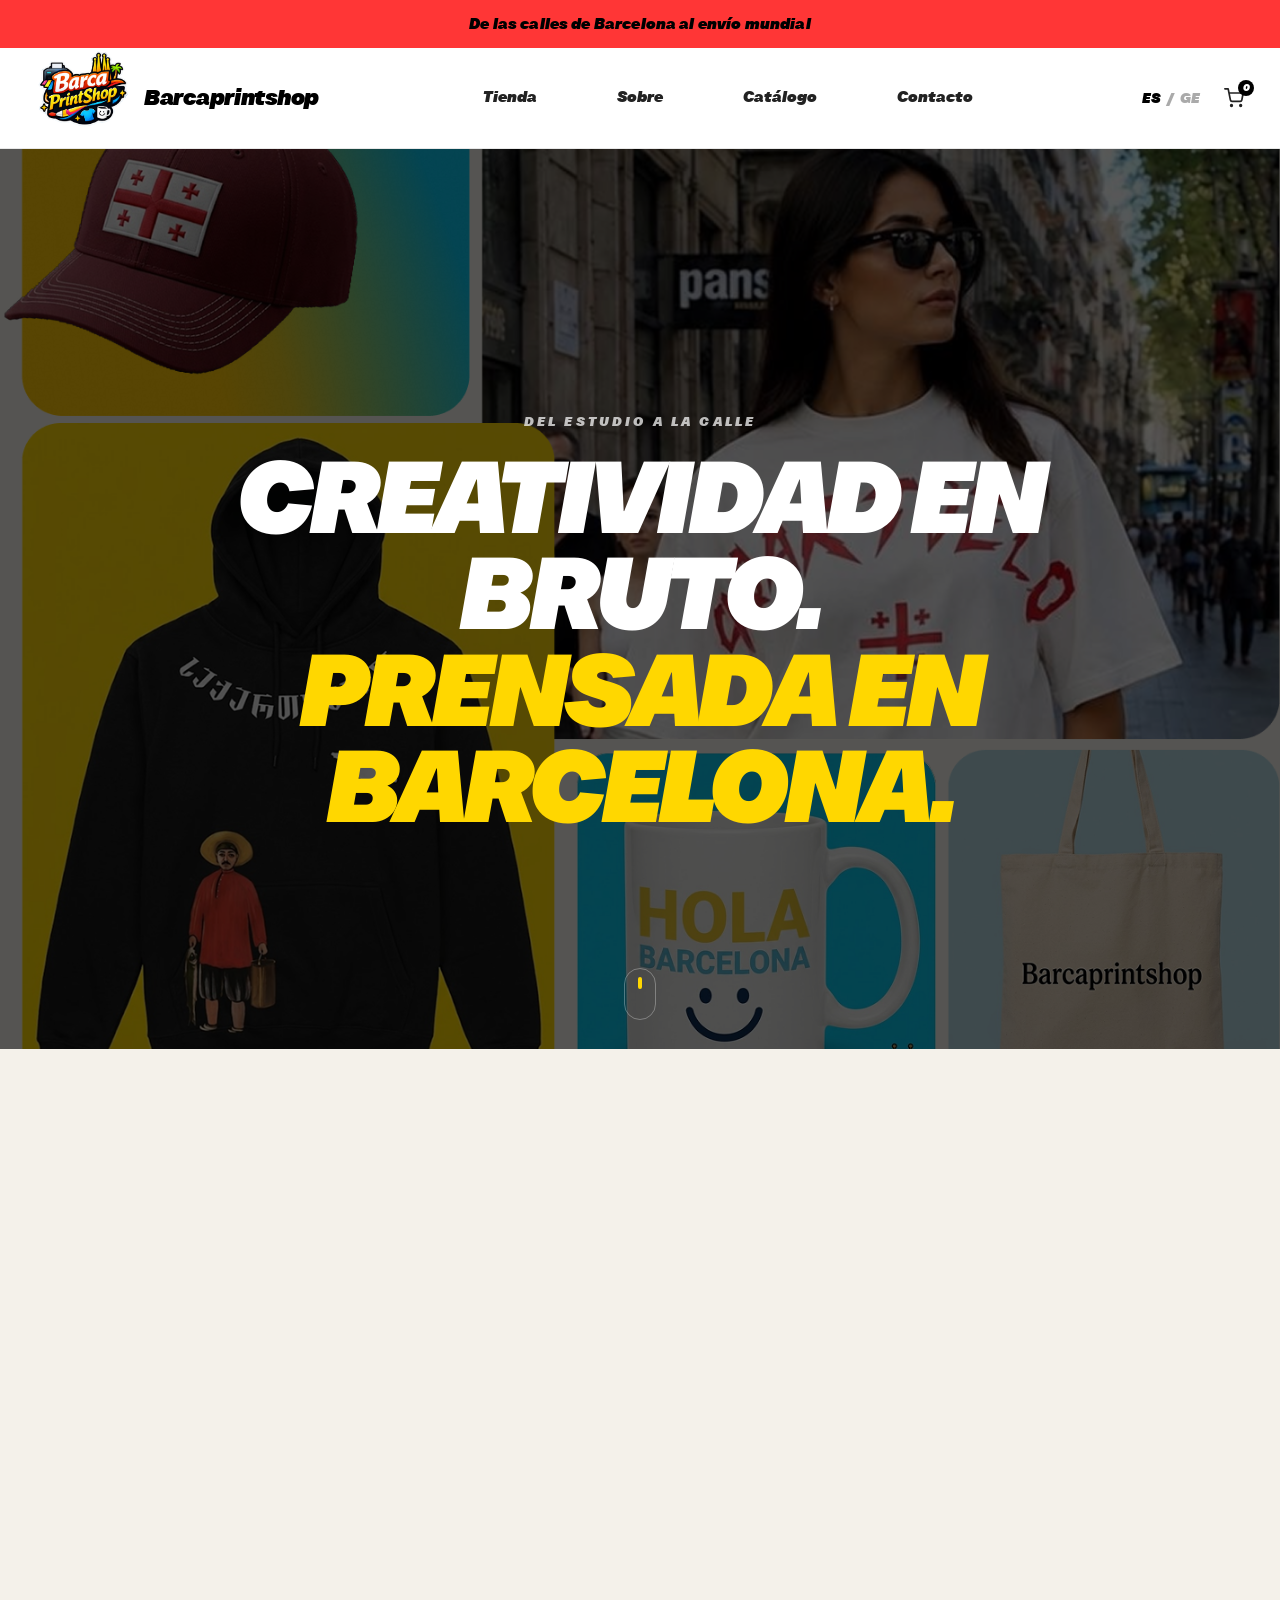
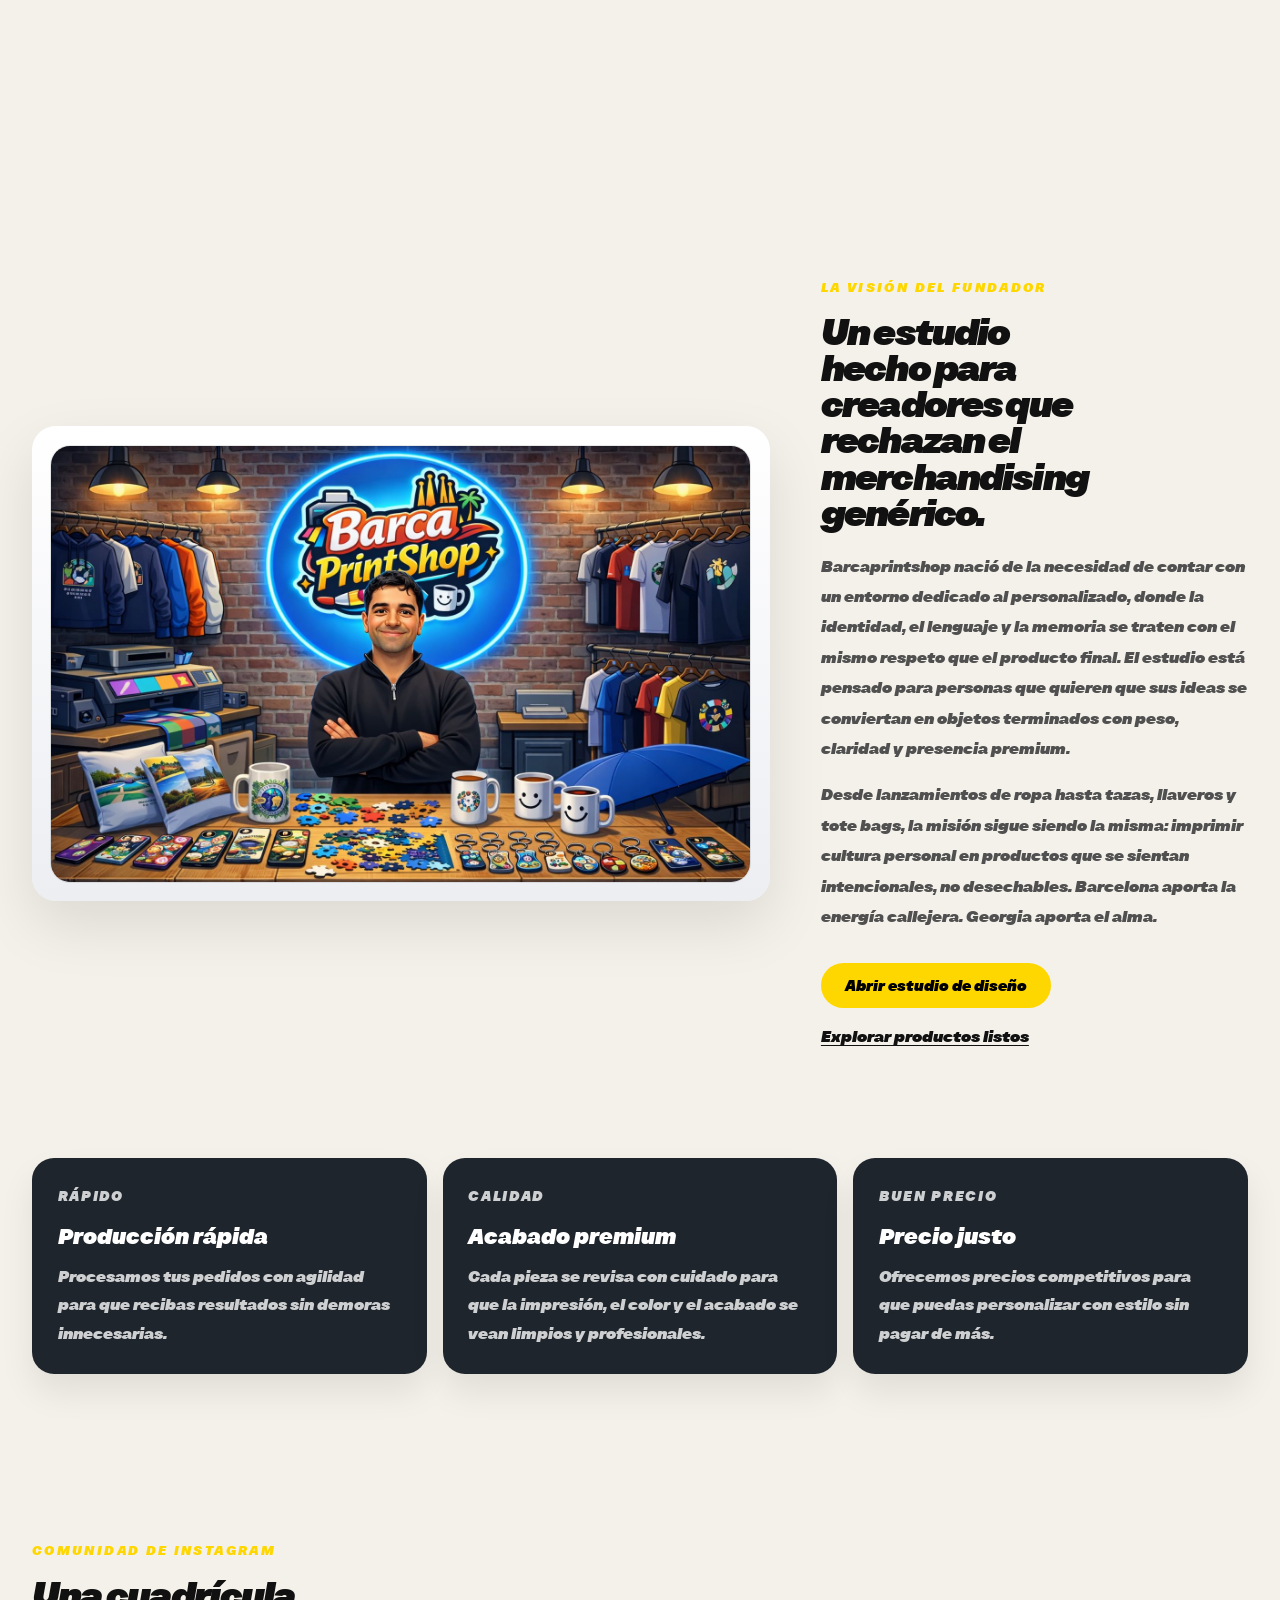
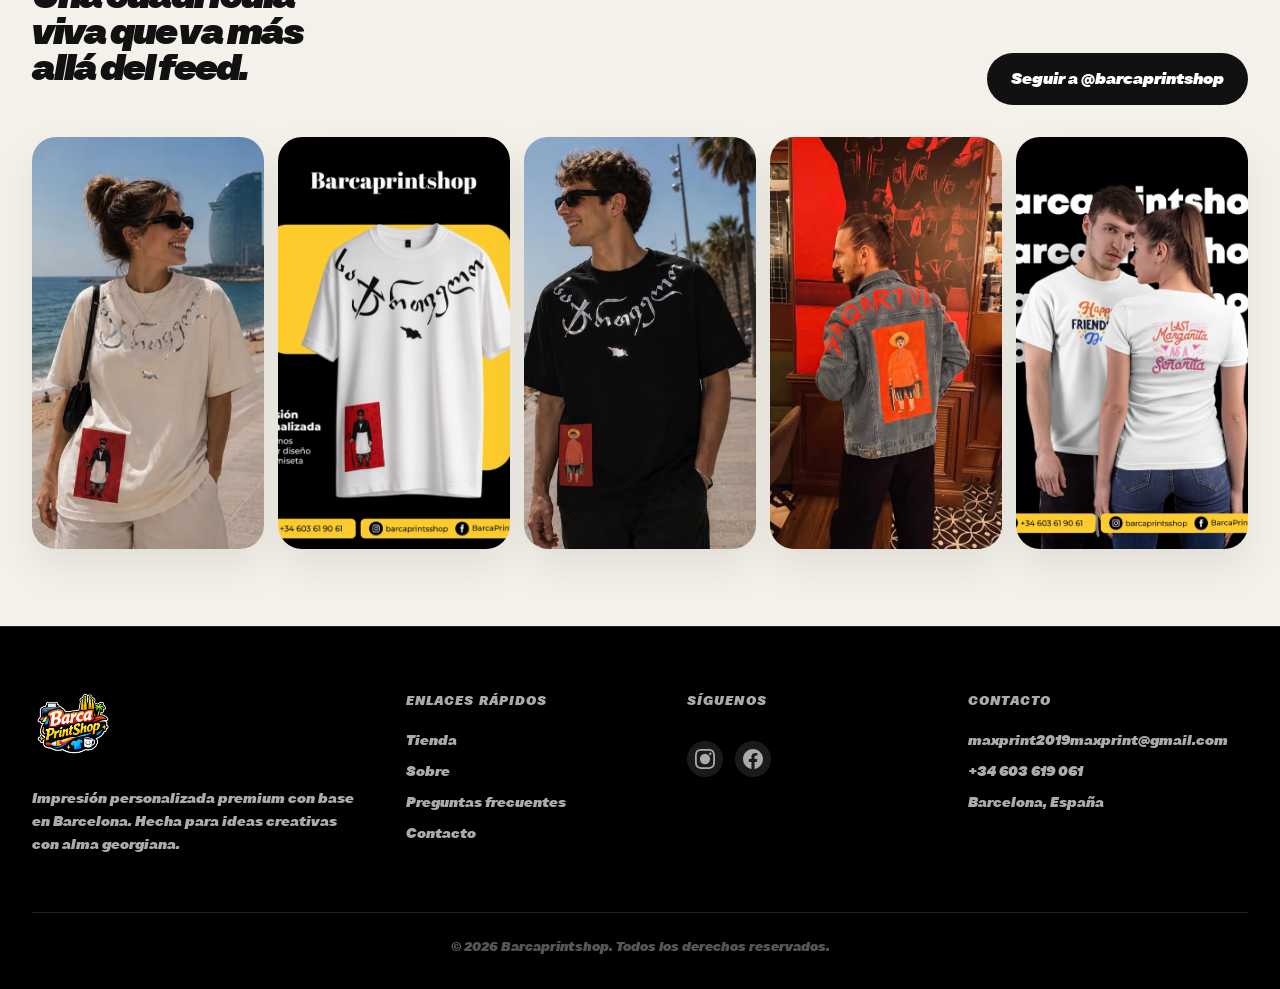
==== commit a5ceff31: "Update navigation links to point to the catalog page and adjust styles for better layout and respons" ====
--- a/about.html
+++ b/about.html
@@ -46,9 +46,9 @@
             </a>
 
             <nav class="nav-menu" aria-label="Navegación principal">
-                <a href="index.html#shop" class="nav-link" data-es="Tienda" data-ge="მაღაზია">Tienda</a>
+                <a href="catalog.html" class="nav-link" data-es="Tienda" data-ge="მაღაზია">Tienda</a>
                 <a href="about.html" class="nav-link" data-es="Sobre" data-ge="ჩვენს შესახებ">Sobre</a>
-                <a href="index.html#faq" class="nav-link" data-es="Preguntas frecuentes" data-ge="ხშირად დასმული კითხვები">Preguntas frecuentes</a>
+                <a href="catalog.html" class="nav-link" data-es="Catálogo" data-ge="კატალოგი">Catálogo</a>
                 <a href="index.html#contact" class="nav-link" data-es="Contacto" data-ge="კონტაქტი">Contacto</a>
             </nav>
 
@@ -79,9 +79,9 @@
 
     <div class="mobile-menu" aria-hidden="true">
         <nav class="mobile-nav">
-            <a href="index.html#shop" class="mobile-nav-link" data-es="Tienda" data-ge="მაღაზია">Tienda</a>
+            <a href="catalog.html" class="mobile-nav-link" data-es="Tienda" data-ge="მაღაზია">Tienda</a>
             <a href="about.html" class="mobile-nav-link" data-es="Sobre" data-ge="ჩვენს შესახებ">Sobre</a>
-            <a href="index.html#faq" class="mobile-nav-link" data-es="Preguntas frecuentes" data-ge="ხშირად დასმული კითხვები">Preguntas frecuentes</a>
+            <a href="catalog.html" class="mobile-nav-link" data-es="Catálogo" data-ge="კატალოგი">Catálogo</a>
             <a href="index.html#contact" class="mobile-nav-link" data-es="Contacto" data-ge="კონტაქტი">Contacto</a>
         </nav>
     </div>
@@ -121,7 +121,7 @@
                     </p>
                     <div class="about-founder-actions">
                         <a href="designer.html" class="btn btn-yellow" data-es="Abrir estudio de diseño" data-ge="დიზაინის სტუდიის გახსნა">Abrir estudio de diseño</a>
-                        <a href="index.html#shop" class="about-founder-link" data-es="Explorar productos listos" data-ge="მზად პროდუქციების დათვალიერება">Explorar productos listos</a>
+                        <a href="catalog.html" class="about-founder-link" data-es="Explorar productos listos" data-ge="მზად პროდუქციების დათვალიერება">Explorar productos listos</a>
                     </div>
                 </div>
                 <div class="about-founder-card about-scroll-in">
@@ -213,7 +213,7 @@
                 <div class="footer-section">
                     <h4 data-es="Enlaces rápidos" data-ge="სწრაფი ბმულები">Enlaces rápidos</h4>
                     <ul>
-                        <li><a href="index.html#shop" data-es="Tienda" data-ge="მაღაზია">Tienda</a></li>
+                        <li><a href="catalog.html" data-es="Tienda" data-ge="მაღაზია">Tienda</a></li>
                         <li><a href="about.html" data-es="Sobre" data-ge="ჩვენს შესახებ">Sobre</a></li>
                         <li><a href="index.html#faq" data-es="Preguntas frecuentes" data-ge="ხშირად დასმული კითხვები">Preguntas frecuentes</a></li>
                         <li><a href="index.html#contact" data-es="Contacto" data-ge="კონტაქტი">Contacto</a></li>
--- a/style.css
+++ b/style.css
@@ -132,7 +132,7 @@
     justify-content: center;
     z-index: 9999;
     pointer-events: none;
-    animation: fade-out-up 0.8s ease-in-out 2.5s forwards;
+    animation: fade-out-up 0.36s ease-in-out 1.14s forwards;
 }
 
 .loading-screen.hidden {
@@ -159,7 +159,7 @@
     width: 80px;
     height: 80px;
     object-fit: contain;
-    animation: fade-in-scale 0.6s ease-out forwards;
+    animation: fade-in-scale 0.27s ease-out forwards;
     z-index: 1;
 }
 
@@ -170,36 +170,36 @@
     border: 2px solid rgba(0, 0, 0, 0.1);
     border-top: 2px solid var(--black);
     border-radius: 50%;
-    animation: spin-slow 2s linear infinite;
+    animation: spin-slow 0.91s linear infinite;
 }
 
 /* Hero animations */
 .hero-content {
-    animation: slide-left-fade 0.8s ease-out 2.5s both;
+    animation: slide-left-fade 0.36s ease-out 1.14s both;
 }
 
 .hero-headline {
-    animation: slide-up-fade 0.8s ease-out 2.8s both;
+    animation: slide-up-fade 0.36s ease-out 1.27s both;
 }
 
 .hero-subheadline {
-    animation: slide-up-fade 0.8s ease-out 3.1s both;
+    animation: slide-up-fade 0.36s ease-out 1.41s both;
 }
 
 .hero-ctas {
-    animation: slide-up-fade 0.8s ease-out 3.4s both;
+    animation: slide-up-fade 0.36s ease-out 1.55s both;
 }
 
 .google-reviews {
-    animation: slide-up-fade 0.8s ease-out 3.7s both;
+    animation: slide-up-fade 0.36s ease-out 1.68s both;
 }
 
 .hero-visual {
-    animation: slide-left-fade 0.8s ease-out 2.5s both;
+    animation: slide-left-fade 0.36s ease-out 1.14s both;
 }
 
 .hero-image {
-    animation: fade-in-scale 0.8s ease-out 2.5s both;
+    animation: fade-in-scale 0.36s ease-out 1.14s both;
 }
 
 /* Mobile optimizations */
@@ -220,11 +220,11 @@
     }
 
     .hero-content {
-        animation: slide-up-fade 0.8s ease-out 2.5s both;
+        animation: slide-up-fade 0.36s ease-out 1.14s both;
     }
 
     .hero-visual {
-        animation: slide-up-fade 0.8s ease-out 2.5s both;
+        animation: slide-up-fade 0.36s ease-out 1.14s both;
         margin-top: 1.5rem;
     }
 }
@@ -1548,6 +1548,12 @@
 .carousel-track::-webkit-scrollbar { display: none; }
 
 /* Each card is 1/3.25 of the visible container */
+a.carousel-card {
+    display: block;
+    color: inherit;
+    text-decoration: none;
+}
+
 .carousel-card {
     flex: 0 0 calc((100vw - 4rem) / 3.25);
     scroll-snap-align: start;
--- a/about.css
+++ b/about.css
@@ -141,7 +141,7 @@
 .about-founder-grid {
     min-height: 90vh;
     display: grid;
-    grid-template-columns: minmax(0, 0.9fr) minmax(0, 1.1fr);
+    grid-template-columns: minmax(0, 1.9fr) minmax(0, 1.1fr);
     gap: clamp(2rem, 4vw, 4rem);
     align-items: center;
 }
@@ -190,7 +190,7 @@
 
 .about-founder-title,
 .about-community-title {
-    font-size: clamp(2.3rem, 4.5vw, 4.4rem);
+    font-size: clamp(2.3rem, 2.5vw, 4.4rem);
     line-height: 0.98;
     letter-spacing: -0.05em;
     font-weight: 800;
